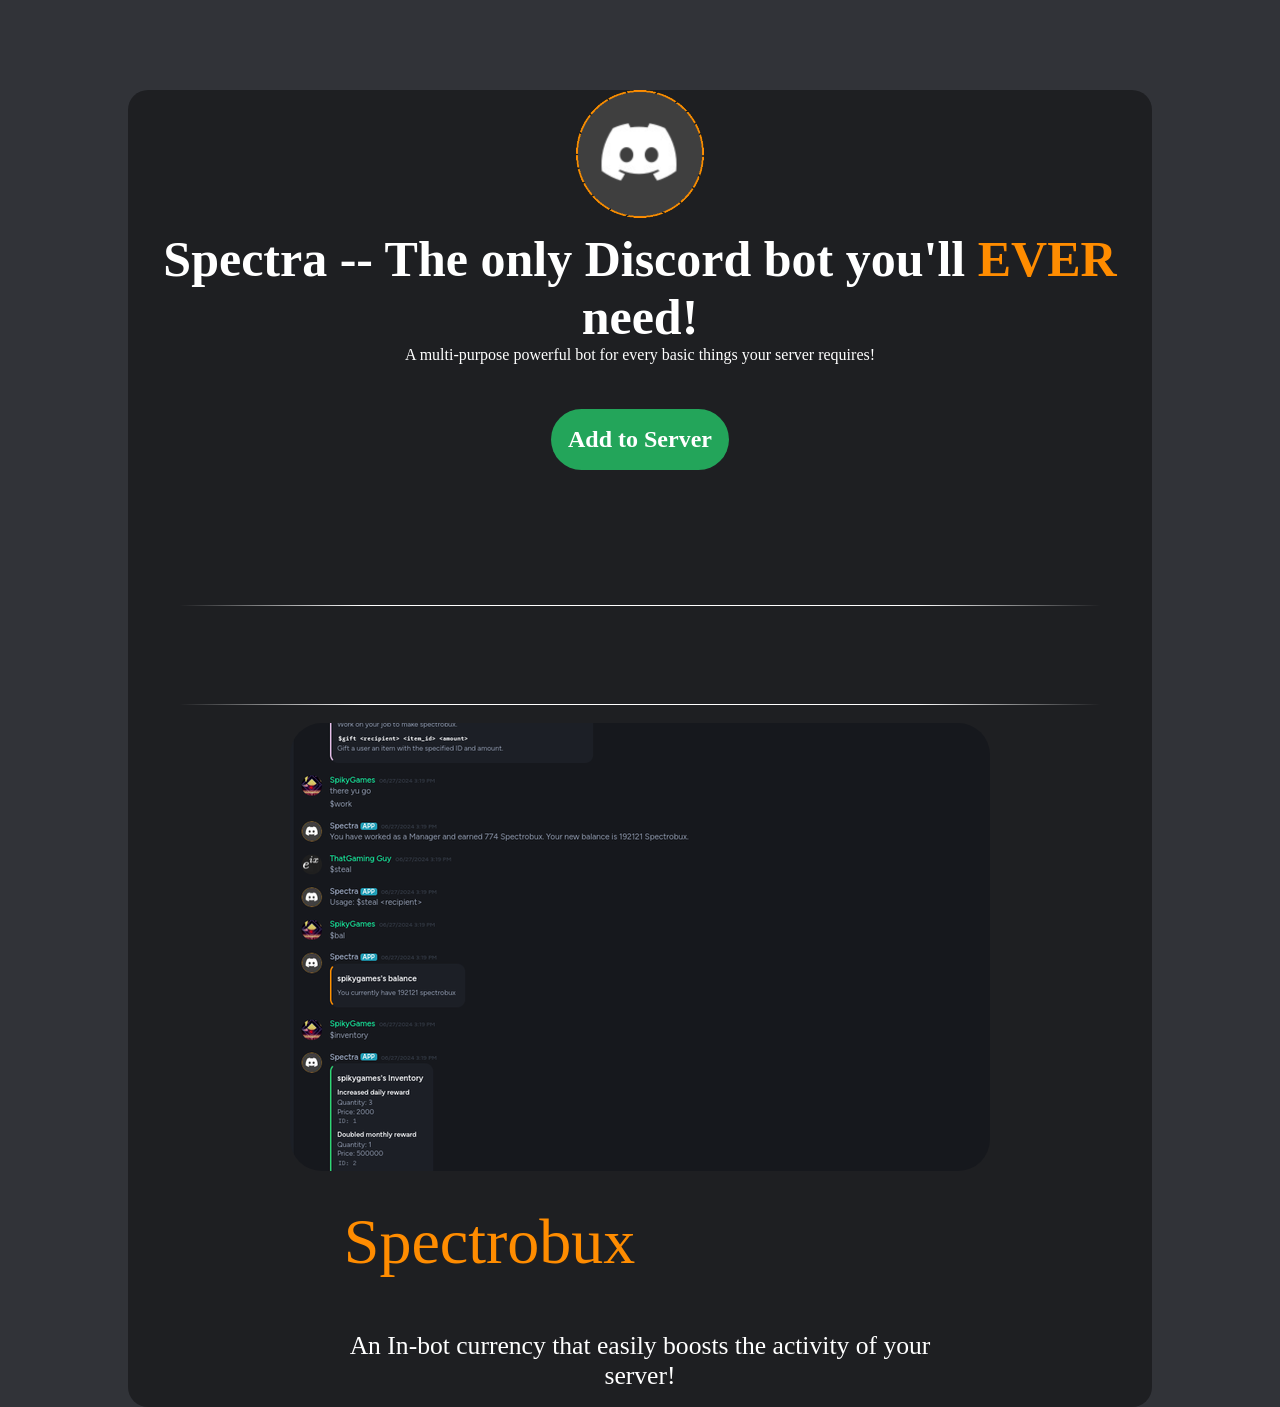
==== index.html @ 5fbef8c1 "Update index.html" ====
<!doctype html>
<html>
    <head>
        <meta name="description" content="Spectra -- The only Discord bot you'll ever need!" />
        <meta name="keywords" content="spectra, bot, discord" />
        <meta name="author" content="SpikyGames" />
        <meta name="viewport" content="width=device-width, initial-scale=1.0" />
        <meta name="viewport" content="width=device-width, initial-scale=1.0" />
        <link
            rel="icon"
            type="image/x-icon"
            href="favicon.png"
            height="256"
            width="256"
        />
        <link rel="stylesheet" href="style.css" />

        <title>Spectra -- The only Discord bot you'll ever need!</title>
    </head>
</html>

<body>
    <center>
        <h1 class="title">
            <img src="favicon.png" />
            <br />
            Spectra -- The only Discord bot you'll
            <span class="orangetext">EVER</span> need!
        </h1>
        A multi-purpose powerful bot for every basic things your server
        requires!
        <p>
            <a
                target="_blank"
                href="https://discord.com/oauth2/authorize?client_id=1088076666309447710&permissions=8&scope=applications.commands%20bot"
                ><button class="add">Add to Server</button></a
            >
        </p>
    </center>

    <div class="wrapper">
        <div class="item item1">Spectrobux</div>
        <div class="item item2">Server Moderation</div>
        <div class="item item3">Server Backup (soon)</div>
        <div class="item item4">Server templates/creator</div>
    </div>

    <div class="image-text-container">
        <img src="image1.png" class="hoverable" />
        <div class="text-wrapper">
            <span class="orangetext text-container">Spectrobux</span>
            <span class="textv2"
                >An In-bot currency that easily boosts the activity of your
                server!</span
            >
        </div>
    </div>
</body>
---- style.css ----
*,
*::before,
*::after {
    font-family: Montserrat;
    box-sizing: border-box;
}

html {
    color: white;
    background-color: #313338;
}

.title {
    font-size: 50px;
    margin-top: 10vh;
}

.orangetext {
    color: darkorange;
}

.add {
    font-size: 1.5rem;
    cursor: pointer;
    font-weight: 900;
    color: white;
    background-color: #23a55a;
    border-radius: 40px;
    border-color: transparent;
    margin-top: 5vh;
    padding: 15px;
    margin-bottom: 5vh;
}

.add:hover {
    background-color: #087636;
}

* {
    margin: auto;
}

.wrapper {
    border: 1px solid;
    padding-top: 25px;
    margin-top: 10vh;
    width: 90%;
    max-width: 1536px;
    margin-inline: auto;
    position: relative;
    height: 100px;
    overflow: hidden;
    mask-image: linear-gradient(
        to right,
        rgba(0, 0, 0, 0),
        rgba(0, 0, 0, 1) 20%,
        rgba(0, 0, 0, 1) 80%,
        rgba(0, 0, 0, 0)
    );
}

@keyframes scrollLeft {
    to {
        left: -400px;
    }
}

.item {
    font-size: 2rem;
    text-align: center;
    text-wrap: balance;
    width: 400px;
    height: 40px;
    background-color: black;
    border-radius: 20px;
    position: absolute;
    left: max(calc(200px * 8), 100%);
    animation-name: scrollLeft;
    animation-duration: 30s;
    animation-timing-function: linear;
    animation-iteration-count: infinite;
}

.item1 {
    animation-delay: calc(30s / 8 * (8 - 2) * -1);
}

.item2 {
    animation-delay: calc(30s / 8 * (8 - 4) * -1);
}

.item3 {
    animation-delay: calc(30s / 8 * (8 - 6) * -1);
}

.item4 {
    font-size: 2rem;
    animation-delay: calc(30s / 8 * (8 - 8) * -1);
}

body {
    background-color: #1e1f22;
    margin: 0 10vw 0 10vw;
    border-radius: 20px;
}

.image-text-container {
    display: grid;
    align-items: center;
    grid-template-columns: 0.5fr 1fr;
    column-gap: 5px;
}

.text-container {
    padding: 1rem;
    margin-left: 2.5vh;
}

.image-text-container > img {
    border-radius: 2.5vw;
    margin: 2vh 1rem;
    max-width: 70vw;
    float: left;
    display: inline;
}

.text-wrapper {
    display: flex;
    flex-direction: column;
}

.text-container {
    font-size: 5vw;
}

.textv2 {
    font-size: 1vw;
    position: relative;
    left: 0;
    margin-top: 20px; /* Adjust as needed */
}

.hoverable:hover {
    width: 40vw;
    box-shadow: 20px 20px 20px black 10px 10px 10px;
}

@media screen and (max-width: 1536px) {
    .hoverable:hover {
        width: 90vw;
        box-shadow: 20px 20px 20px black 10px 10px 10px;
    }
    .image-text-container {
        grid-template-columns: 1fr;
        justify-items: center;
        text-align: center;
    }

    .image-text-container > img {
        max-width: 80%;
        margin: 2vh auto;
        float: none;
        display: block;
    }

    .text-container,
    .textv2 {
        margin-left: 0;
        padding: 1rem 5%;
    }

    .textv2 {
        font-size: 2vw;
    }

    .text-wrapper {
        text-align: center;
    }
}
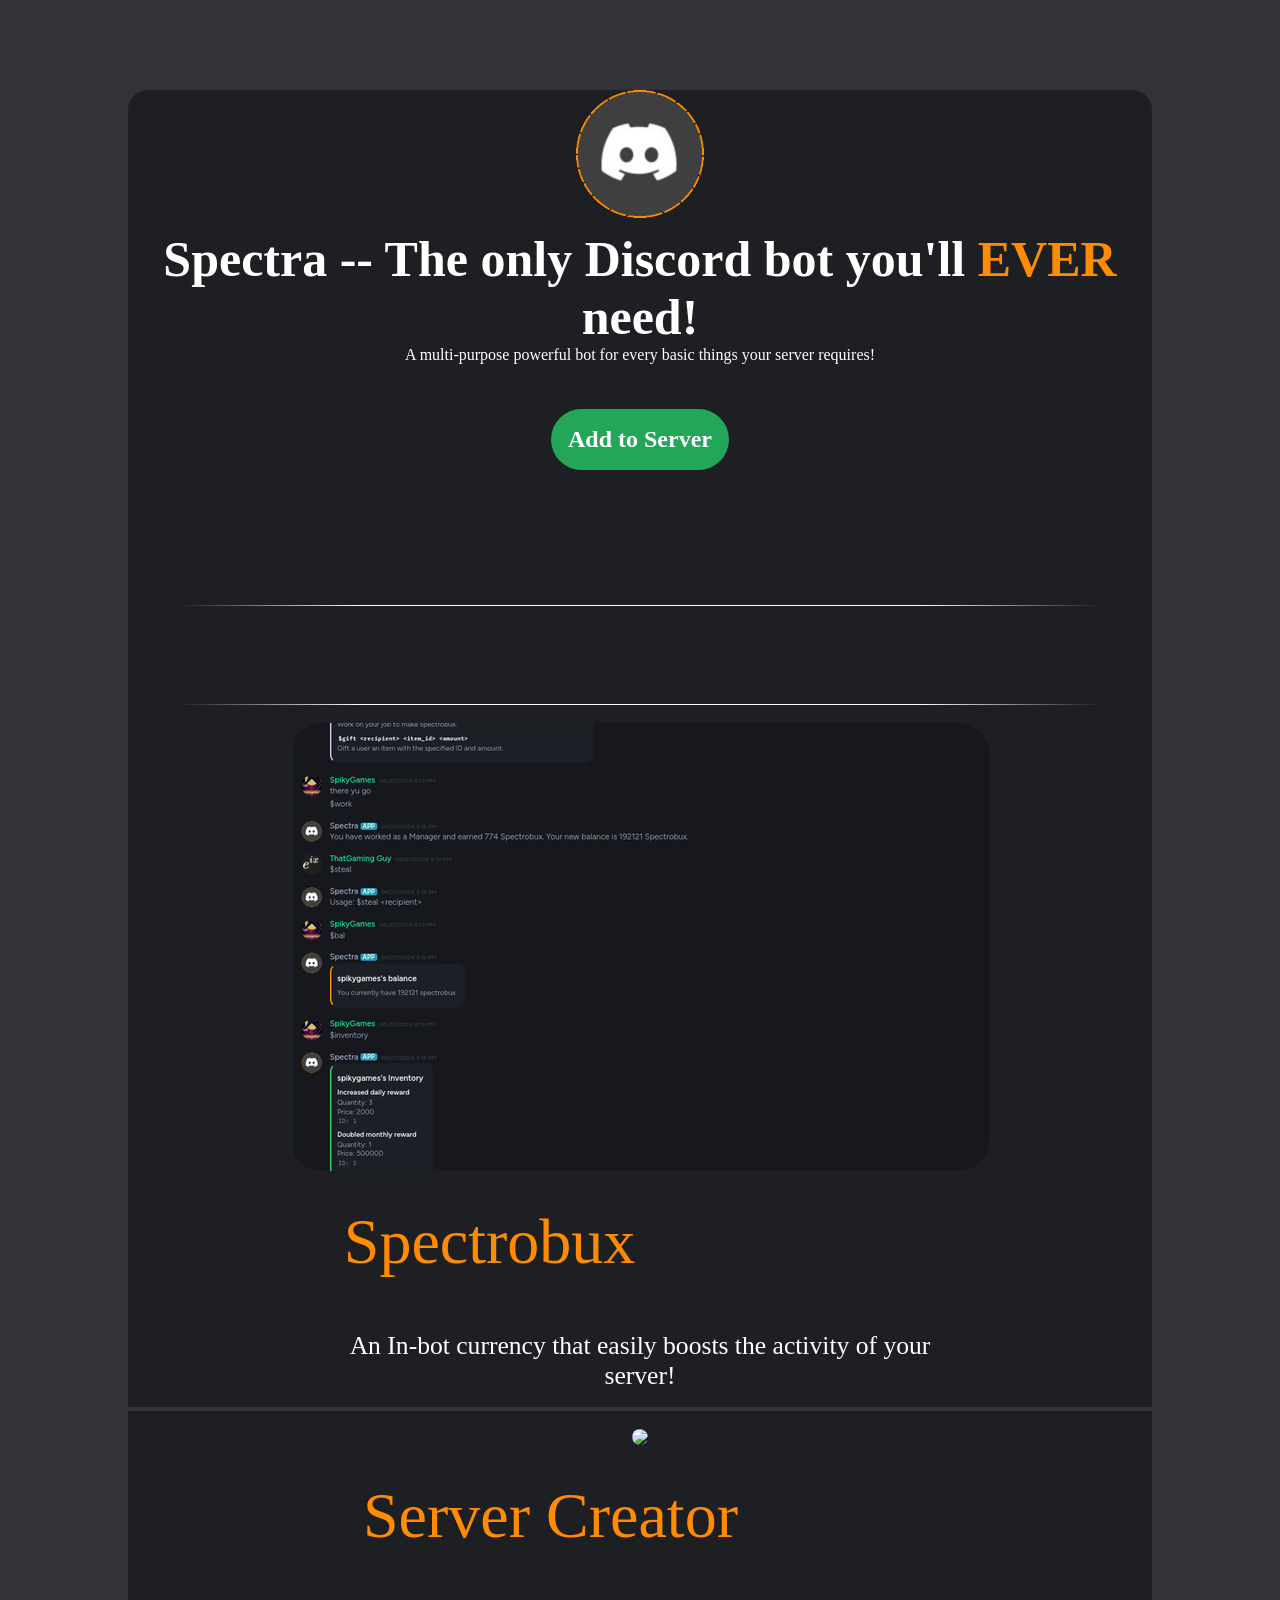
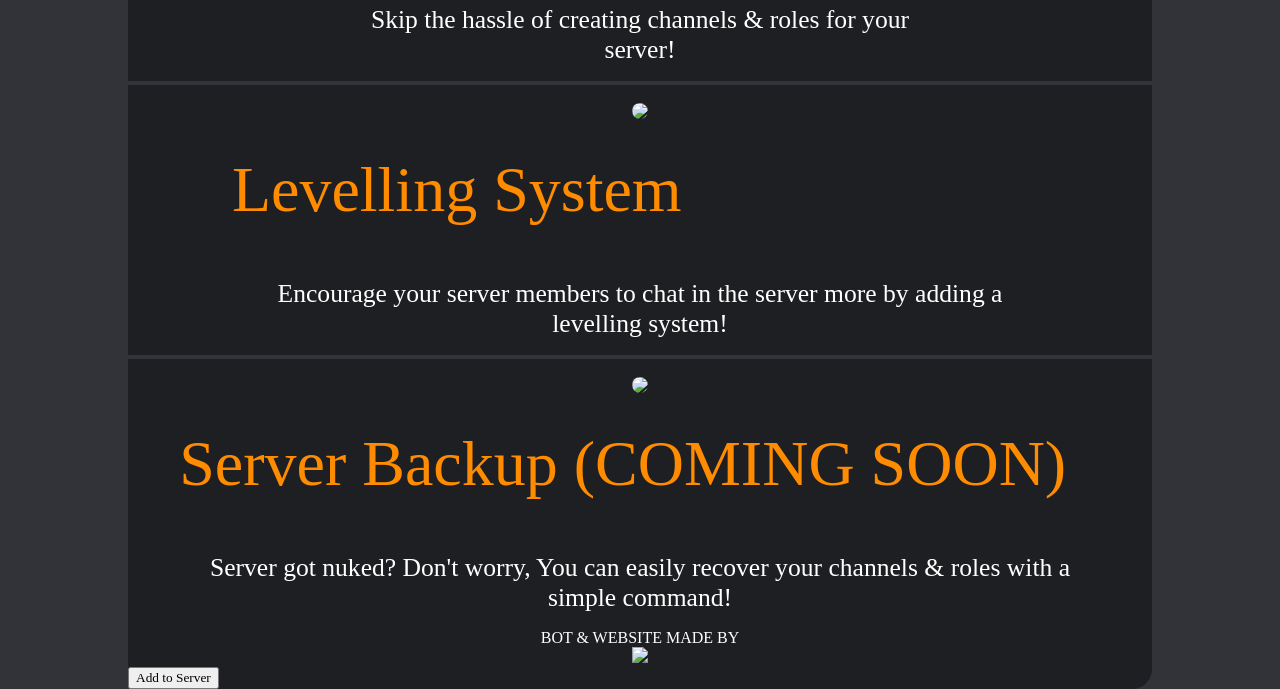
==== commit 363a6b99: "Update index.html" ====
--- a/index.html
+++ b/index.html
@@ -1,10 +1,12 @@
 <!doctype html>
 <html>
     <head>
-        <meta name="description" content="Spectra -- The only Discord bot you'll ever need!" />
+        <meta
+            name="description"
+            content="Spectra -- The only Discord bot you'll ever need!"
+        />
         <meta name="keywords" content="spectra, bot, discord" />
         <meta name="author" content="SpikyGames" />
-        <meta name="viewport" content="width=device-width, initial-scale=1.0" />
         <meta name="viewport" content="width=device-width, initial-scale=1.0" />
         <link
             rel="icon"
@@ -55,4 +57,55 @@
             >
         </div>
     </div>
+    <hr size="6" color="#313338" />
+    <div class="image-text-container">
+        <img src="image2.png" class="hoverable" />
+        <div class="text-wrapper">
+            <span class="orangetext text-container">Server Creator</span>
+            <span class="textv2"
+                >Skip the hassle of creating channels & roles for your
+                server!</span
+            >
+        </div>
+    </div>
+    <hr size="6" color="#313338" />
+    <div class="image-text-container">
+        <img src="image3.png" class="hoverable" />
+        <div class="text-wrapper">
+            <span class="orangetext text-container">Levelling System</span>
+            <span class="textv2"
+                >Encourage your server members to chat in the server more by
+                adding a levelling system!</span
+            >
+        </div>
+    </div>
+    <hr size="6" color="#313338" />
+    <div class="image-text-container">
+        <img src="image4.png" class="hoverable" />
+        <div class="text-wrapper">
+            <span class="orangetext text-container"
+                >Server Backup (COMING SOON)</span
+            >
+            <span class="textv2"
+                >Server got nuked? Don't worry, You can easily recover your
+                channels & roles with a simple command!</span
+            >
+        </div>
+    </div>
+
+    <div class="footer">
+        <center>
+            BOT & WEBSITE MADE BY <br />
+            <img class="footer-logo" src="logo.png" />
+        </center>
+    </div>
+                <a
+                target="_blank"
+                href="https://discord.com/oauth2/authorize?client_id=1088076666309447710&permissions=8&scope=applications.commands%20bot"
+                ><button class="add2">Add to Server</button></a
+            >
 </body>
+
+        </div>
+    </div>
+</body>
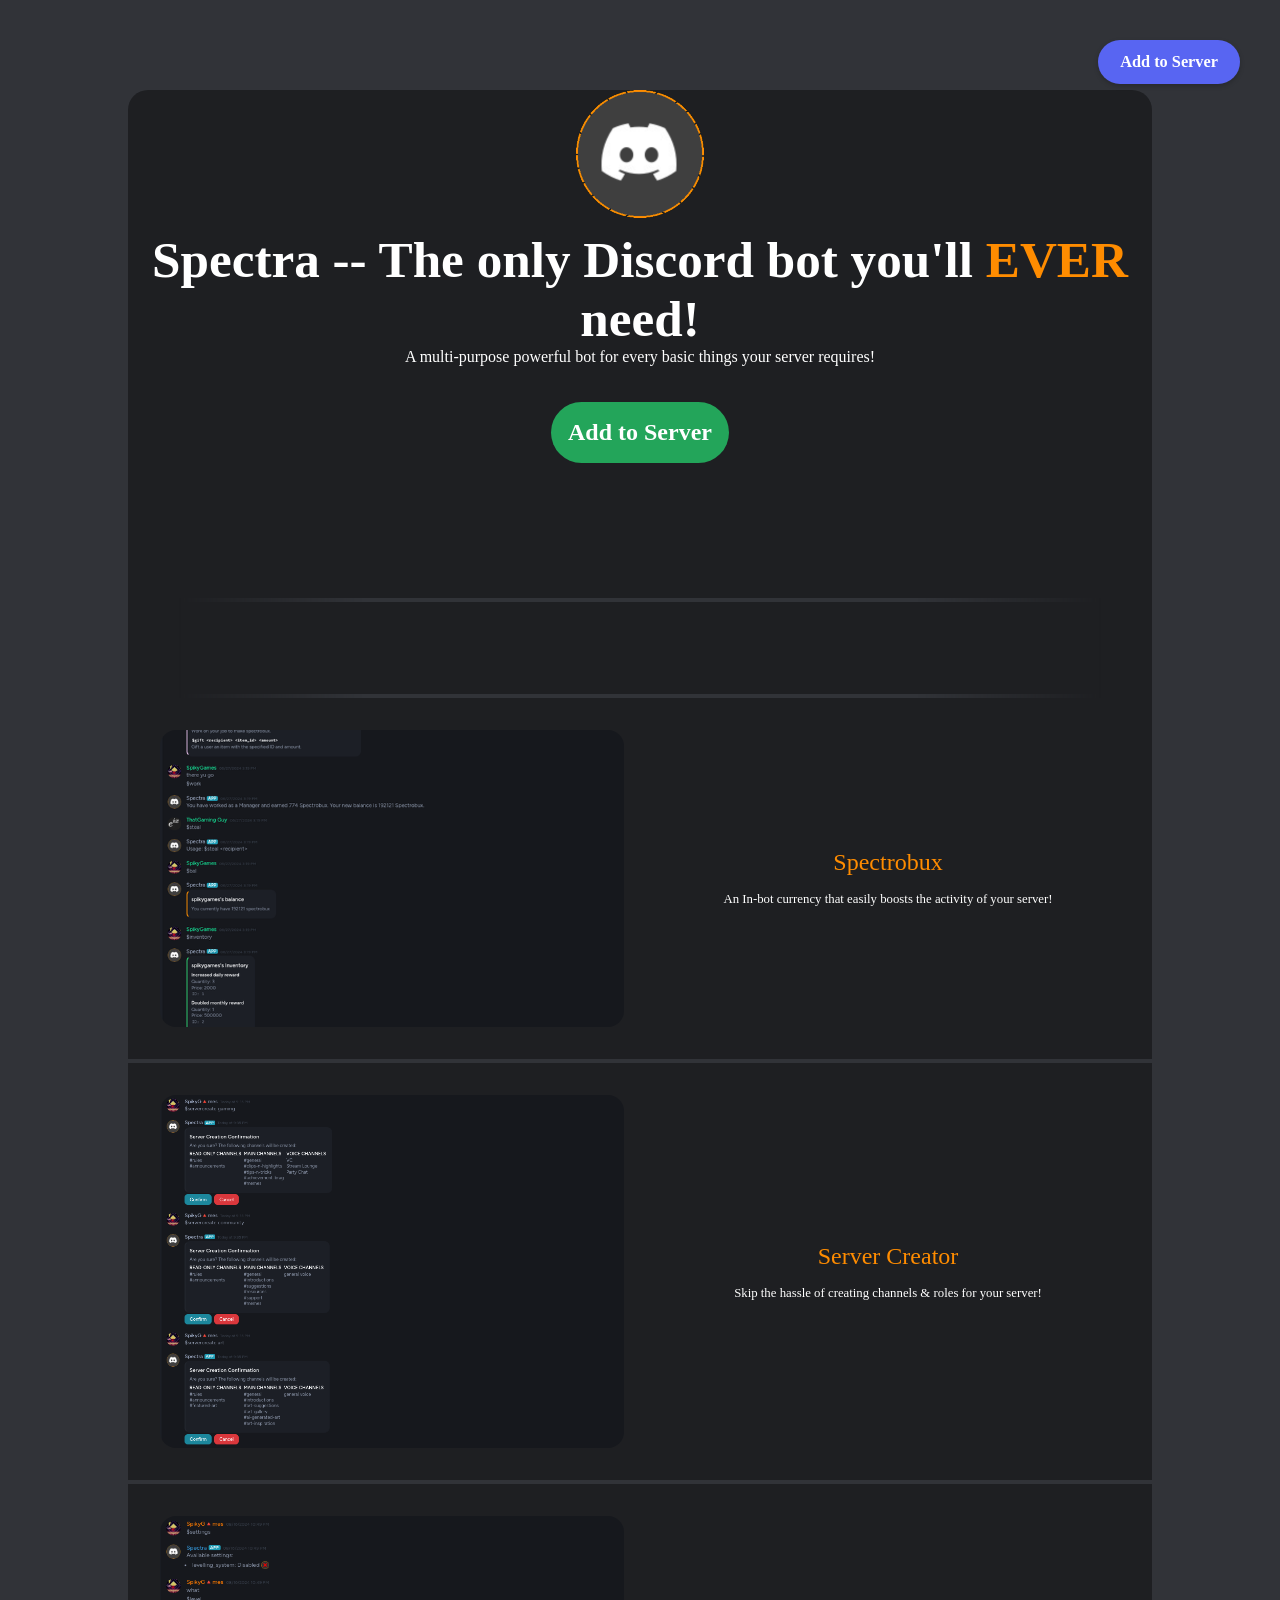
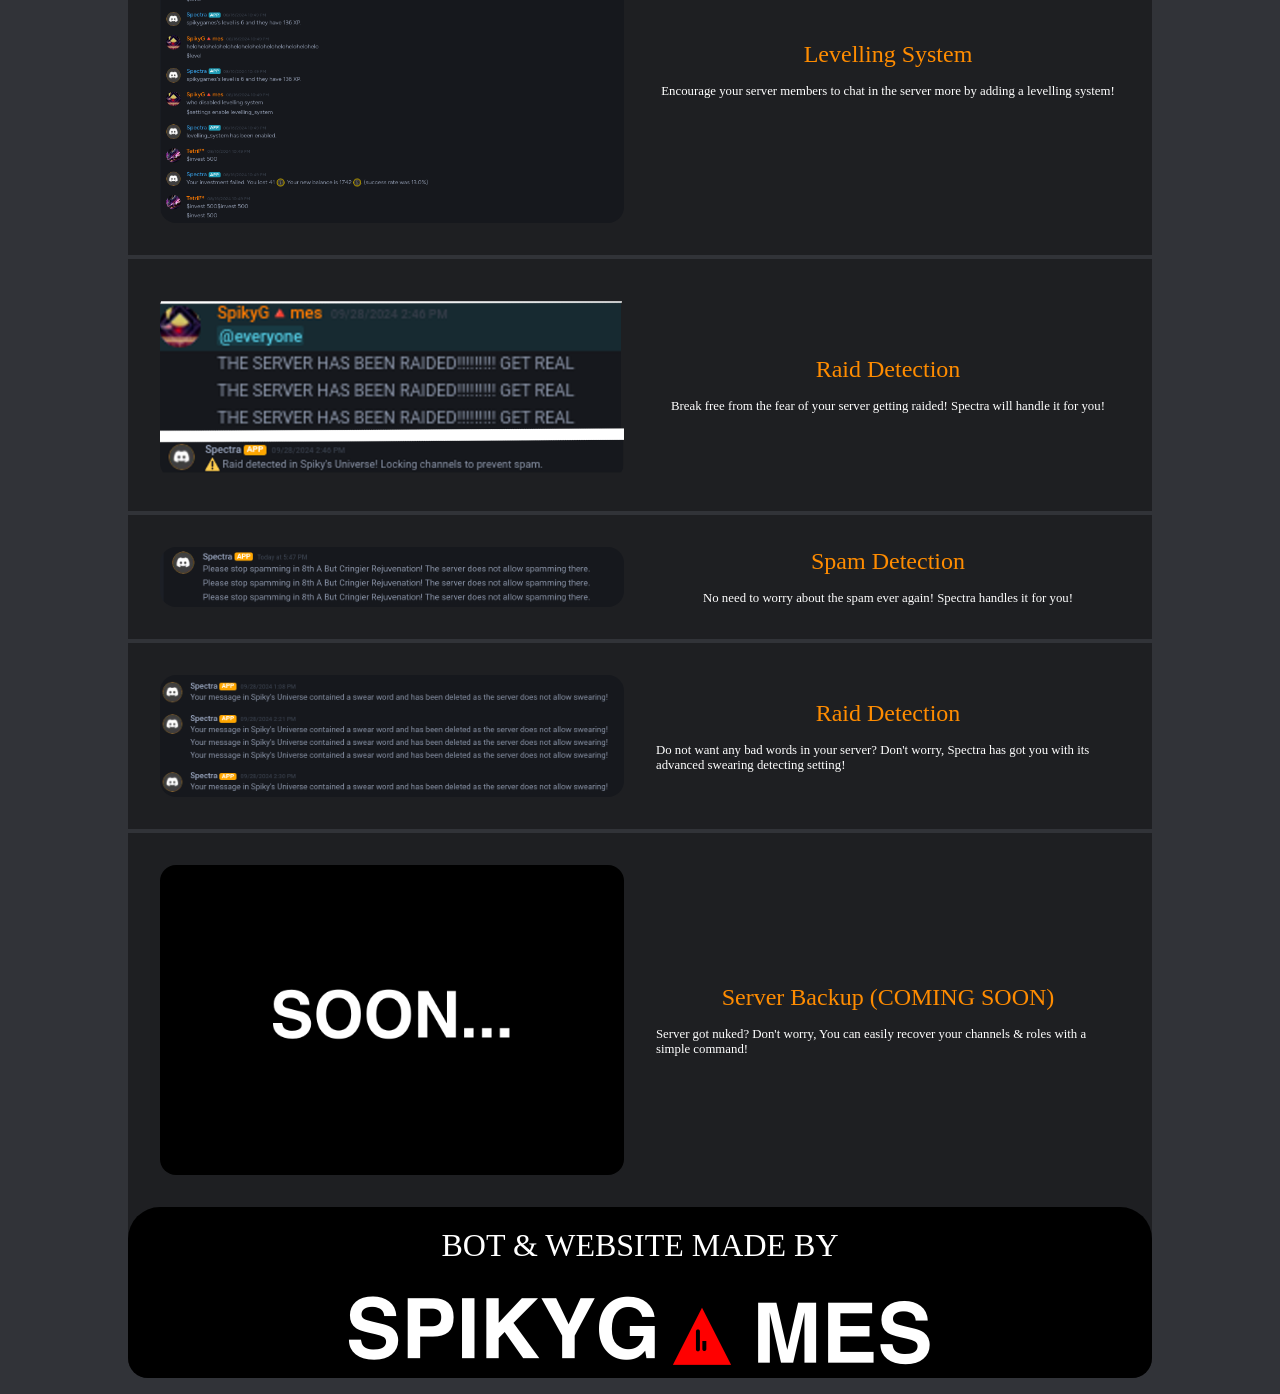
==== commit 46f878aa: "Update index.html" ====
--- a/index.html
+++ b/index.html
@@ -48,7 +48,7 @@
     </div>
 
     <div class="image-text-container">
-        <img src="image1.png" class="hoverable" />
+        <img src="image1.png" width="552" class="hoverable" />
         <div class="text-wrapper">
             <span class="orangetext text-container">Spectrobux</span>
             <span class="textv2"
@@ -70,7 +70,7 @@
     </div>
     <hr size="6" color="#313338" />
     <div class="image-text-container">
-        <img src="image3.png" class="hoverable" />
+        <img src="image3.png" width="552" class="hoverable" />
         <div class="text-wrapper">
             <span class="orangetext text-container">Levelling System</span>
             <span class="textv2"
@@ -79,9 +79,43 @@
             >
         </div>
     </div>
+
     <hr size="6" color="#313338" />
     <div class="image-text-container">
         <img src="image4.png" class="hoverable" />
+        <div class="text-wrapper">
+            <span class="orangetext text-container">Raid Detection</span>
+            <span class="textv2"
+                >Break free from the fear of your server getting raided! Spectra will handle it for you!</span
+            >
+        </div>
+    </div>
+
+    
+    <hr size="6" color="#313338" />
+    <div class="image-text-container">
+        <img src="image5.png" class="hoverable" />
+        <div class="text-wrapper">
+            <span class="orangetext text-container">Spam Detection</span>
+            <span class="textv2"
+                >No need to worry about the spam ever again! Spectra handles it for you!</span
+            >
+        </div>
+    </div>
+
+    <hr size="6" color="#313338" />
+    <div class="image-text-container">
+        <img src="image6.png" class="hoverable" />
+        <div class="text-wrapper">
+            <span class="orangetext text-container">Raid Detection</span>
+            <span class="textv2"
+                >Do not want any bad words in your server? Don't worry, Spectra has got you with its advanced swearing detecting setting!</span
+            >
+        </div>
+    </div>
+    <hr size="6" color="#313338" />
+    <div class="image-text-container">
+        <img src="image7.png" class="hoverable" />
         <div class="text-wrapper">
             <span class="orangetext text-container"
                 >Server Backup (COMING SOON)</span
@@ -105,7 +139,3 @@
                 ><button class="add2">Add to Server</button></a
             >
 </body>
-
-        </div>
-    </div>
-</body>
--- a/style.css
+++ b/style.css
@@ -11,12 +11,32 @@
 }
 
 .title {
-    font-size: 50px;
+    font-size: clamp(2rem, 4vw, 3.25rem);
     margin-top: 10vh;
 }
 
 .orangetext {
     color: darkorange;
+}
+
+.add2 {
+	font-size: 1.02rem;
+	border-color: transparent;
+	position: fixed;
+	top: 40px;
+	right: 40px;
+	padding: 10px 20px;
+	background-color: #5865F2;
+	color: white;
+	border-radius: 999px;
+	font-weight: bold;
+	box-shadow: 0 2px 5px rgba(0, 0, 0, 0.2);
+	transition: all 0.3s ease;
+}
+
+.add2:hover {
+	cursor: pointer;
+	background-color: #3e48b5;
 }
 
 .add {
@@ -27,9 +47,10 @@
     background-color: #23a55a;
     border-radius: 40px;
     border-color: transparent;
-    margin-top: 5vh;
+    margin-top: 4vh;
     padding: 15px;
     margin-bottom: 5vh;
+    transition: background-color 0.3s ease;
 }
 
 .add:hover {
@@ -41,9 +62,10 @@
 }
 
 .wrapper {
-    border: 1px solid;
+    border: 4px solid #313338;
     padding-top: 25px;
     margin-top: 10vh;
+
     width: 90%;
     max-width: 1536px;
     margin-inline: auto;
@@ -59,9 +81,9 @@
     );
 }
 
-@keyframes scrollLeft {
+@keyframes scrollright {
     to {
-        left: -400px;
+        right: -400px;
     }
 }
 
@@ -74,28 +96,27 @@
     background-color: black;
     border-radius: 20px;
     position: absolute;
-    left: max(calc(200px * 8), 100%);
-    animation-name: scrollLeft;
-    animation-duration: 30s;
+    right: max(calc(200px * 8), 100%);
+    animation-name: scrollright;
+    animation-duration: 25s;
     animation-timing-function: linear;
     animation-iteration-count: infinite;
 }
 
 .item1 {
-    animation-delay: calc(30s / 8 * (8 - 2) * -1);
+    animation-delay: calc(25s / 8 * (8 - 2) * -1);
 }
 
 .item2 {
-    animation-delay: calc(30s / 8 * (8 - 4) * -1);
+    animation-delay: calc(25s / 8 * (8 - 4) * -1);
 }
 
 .item3 {
-    animation-delay: calc(30s / 8 * (8 - 6) * -1);
+    animation-delay: calc(25s / 8 * (8 - 6) * -1);
 }
 
 .item4 {
-    font-size: 2rem;
-    animation-delay: calc(30s / 8 * (8 - 8) * -1);
+    animation-delay: calc(25s / 8 * (8 - 8) * -1);
 }
 
 body {
@@ -107,73 +128,114 @@
 .image-text-container {
     display: grid;
     align-items: center;
-    grid-template-columns: 0.5fr 1fr;
-    column-gap: 5px;
+    grid-template-columns: 1fr 1fr;
+    gap: 2rem;
+    max-width: 1200px;
+    margin: 0 auto;
+    padding: 2rem;
 }
 
 .text-container {
-    padding: 1rem;
-    margin-left: 2.5vh;
+    font-size: clamp(1rem, 2vw, 1.5rem);
 }
 
 .image-text-container > img {
-    border-radius: 2.5vw;
-    margin: 2vh 1rem;
-    max-width: 70vw;
-    float: left;
-    display: inline;
+    border-radius: 1rem;
+    max-width: 100%;
+    height: auto;
+    display: block;
 }
 
 .text-wrapper {
     display: flex;
     flex-direction: column;
-}
-
-.text-container {
-    font-size: 5vw;
+    gap: 1rem;
 }
 
 .textv2 {
-    font-size: 1vw;
-    position: relative;
-    left: 0;
-    margin-top: 20px; /* Adjust as needed */
+    font-size: clamp(0.8rem, 1vw, 1rem);
+}
+
+.hoverable {
+    transition: all 0.3s ease;
 }
 
 .hoverable:hover {
-    width: 40vw;
-    box-shadow: 20px 20px 20px black 10px 10px 10px;
-}
-
-@media screen and (max-width: 1536px) {
-    .hoverable:hover {
-        width: 90vw;
-        box-shadow: 20px 20px 20px black 10px 10px 10px;
-    }
+    transform: scale(1.05);
+    box-shadow: 0 10px 20px rgba(0, 0, 0, 0.2);
+}
+
+.footer {
+    padding-top: 20px;
+    font-size: clamp(1.5rem, 4vw, 2rem);
+    background-color: black;
+    border-radius: 2rem 2rem 20px 20px;
+    margin-bottom: 1rem;
+    transition: all 0.3s ease-out;
+}
+
+.footer:hover {
+    box-shadow:
+        0 4px 8px 0 rgba(0, 0, 0, 0.8),
+        0 6px 20px 0 rgba(0, 0, 0, 0.21);
+    transform: scale(1.005);
+}
+
+.footer-logo {
+	padding: 30px 5px 0 5px;
+}
+
+@media screen and (max-width: 1024px) {
     .image-text-container {
         grid-template-columns: 1fr;
-        justify-items: center;
+        grid-template-areas: "image" "text";
         text-align: center;
     }
 
     .image-text-container > img {
         max-width: 80%;
-        margin: 2vh auto;
-        float: none;
-        display: block;
+        margin: 0 auto;
+        grid-area: image;
+    }
+
+    .text-wrapper {
+        grid-area: text;
     }
 
     .text-container,
     .textv2 {
-        margin-left: 0;
-        padding: 1rem 5%;
+        padding: 1rem 0;
+    }
+
+    .hoverable:hover {
+        transform: scale(1.02);
+    }
+}
+
+@media screen and (max-width: 640px) {
+    .image-text-container {
+        padding: 1rem;
+    }
+
+    .image-text-container > img {
+        max-width: 100%;
+    }
+
+    .text-container {
+        font-size: clamp(1rem, 4vw, 1.25rem);
     }
 
     .textv2 {
-        font-size: 2vw;
-    }
-
-    .text-wrapper {
-        text-align: center;
-    }
-}
+        font-size: clamp(0.8rem, 2vw, 1rem);
+    }
+}
+
+@media screen and (max-width: 850px) {
+	.footer-logo {
+		max-width: 100%;
+	}
+
+	.add2 {
+		display: none;
+	}
+}
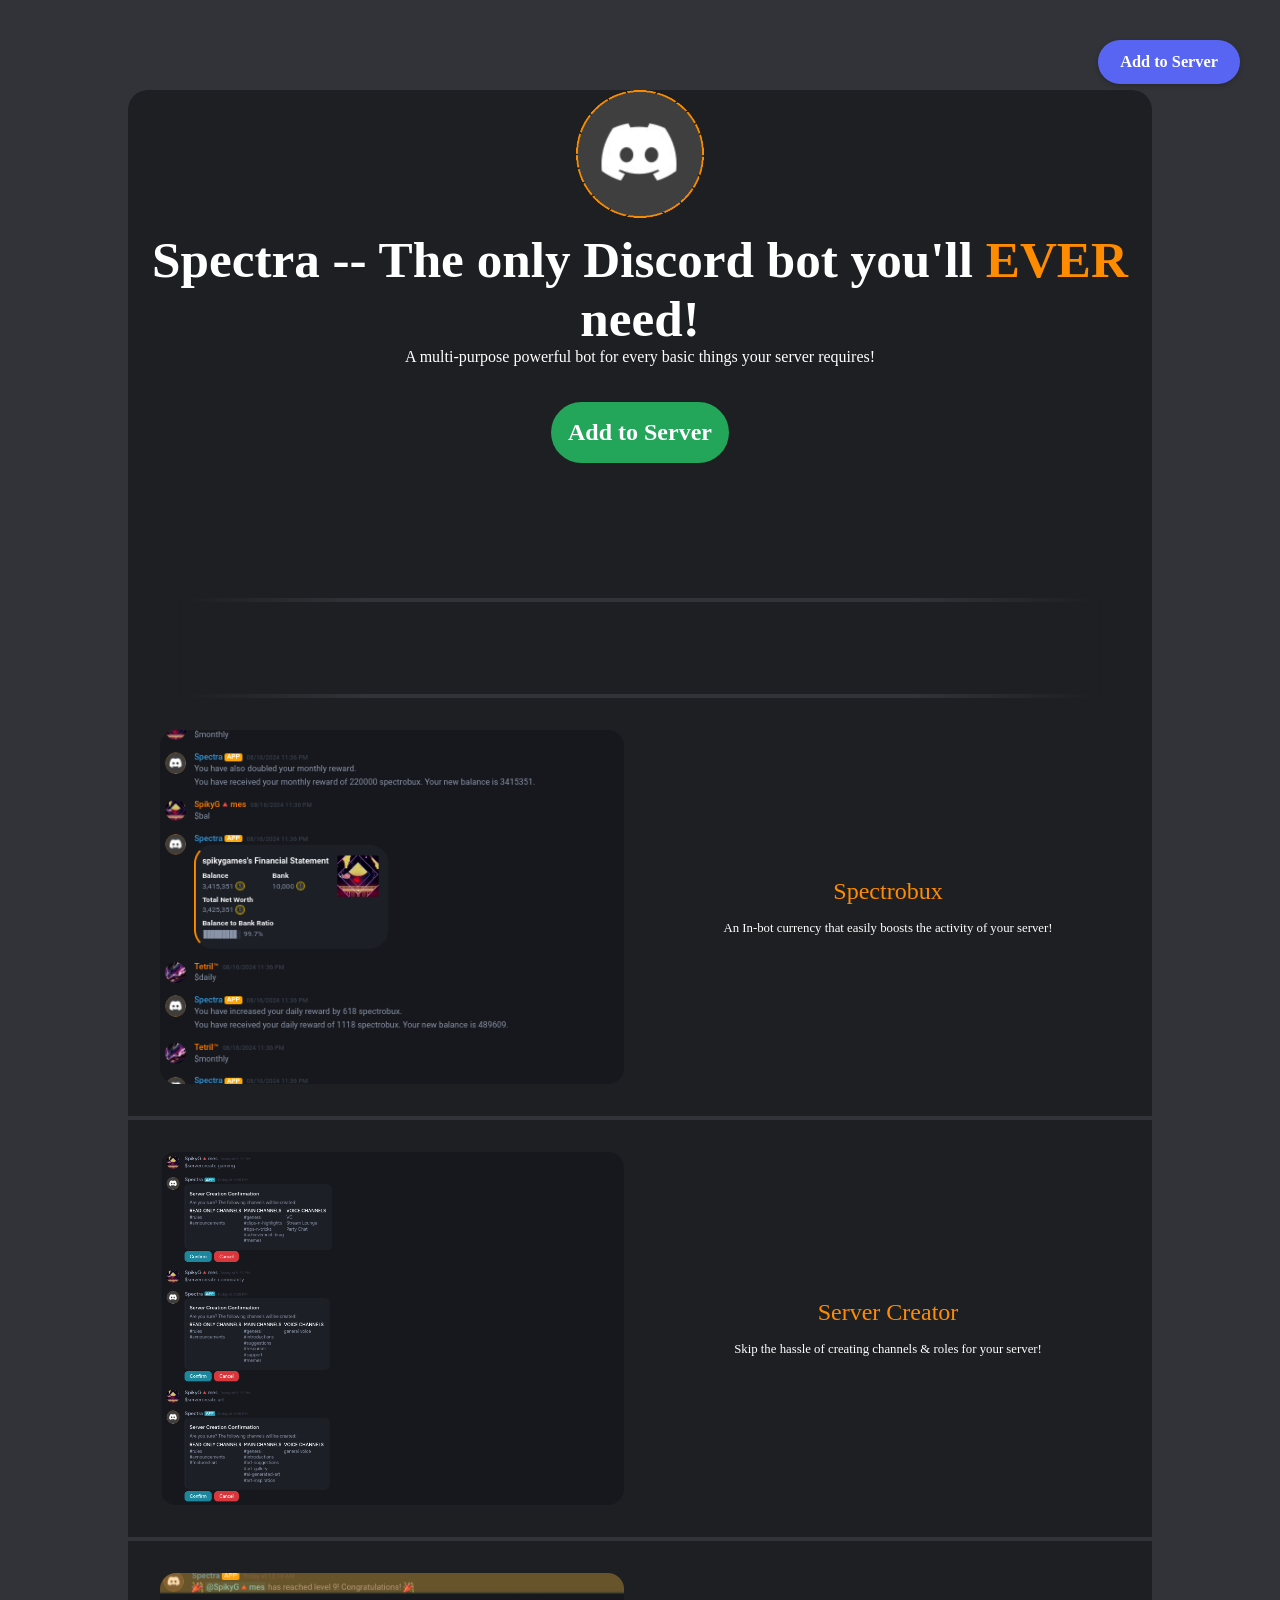
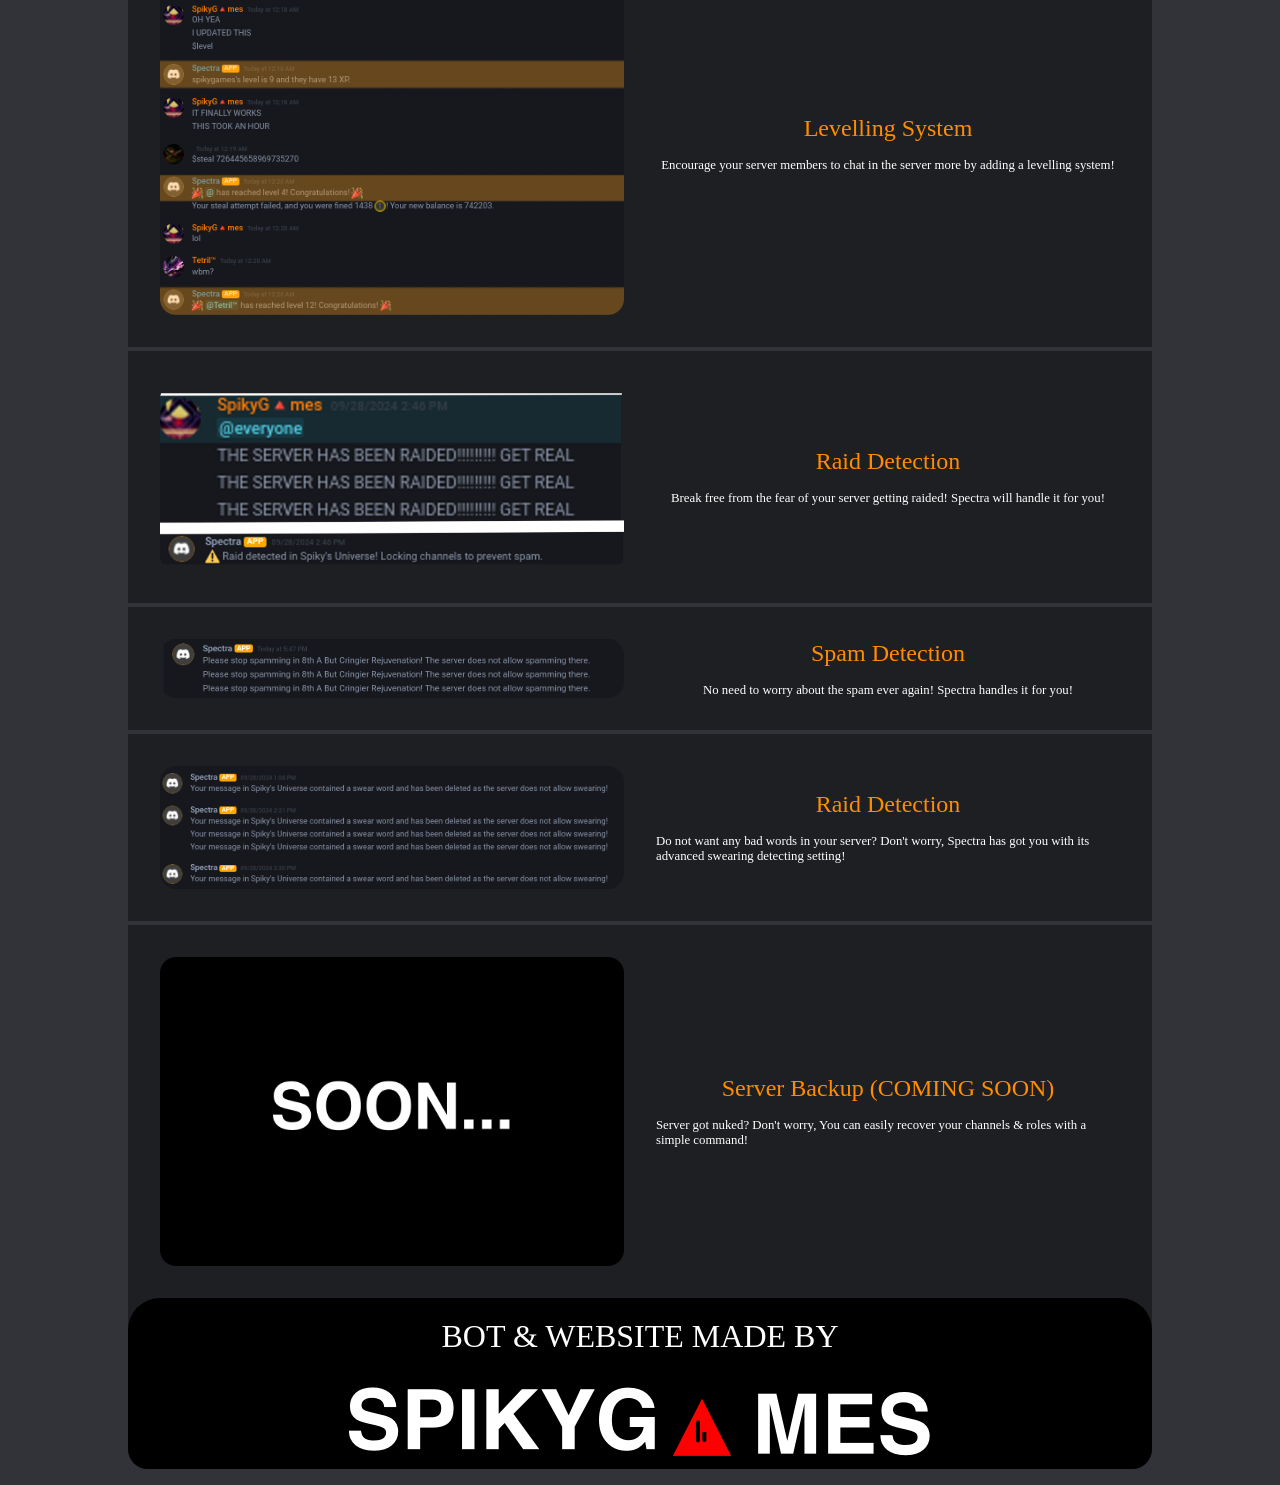
==== commit e613b27f: "Update index.html" ====
--- a/index.html
+++ b/index.html
@@ -48,7 +48,7 @@
     </div>
 
     <div class="image-text-container">
-        <img src="image1.png" width="552" class="hoverable" />
+        <img src="image1delete.png" width="552" class="hoverable" />
         <div class="text-wrapper">
             <span class="orangetext text-container">Spectrobux</span>
             <span class="textv2"
@@ -70,7 +70,7 @@
     </div>
     <hr size="6" color="#313338" />
     <div class="image-text-container">
-        <img src="image3.png" width="552" class="hoverable" />
+        <img src="image3delete.png" width="552" class="hoverable" />
         <div class="text-wrapper">
             <span class="orangetext text-container">Levelling System</span>
             <span class="textv2"
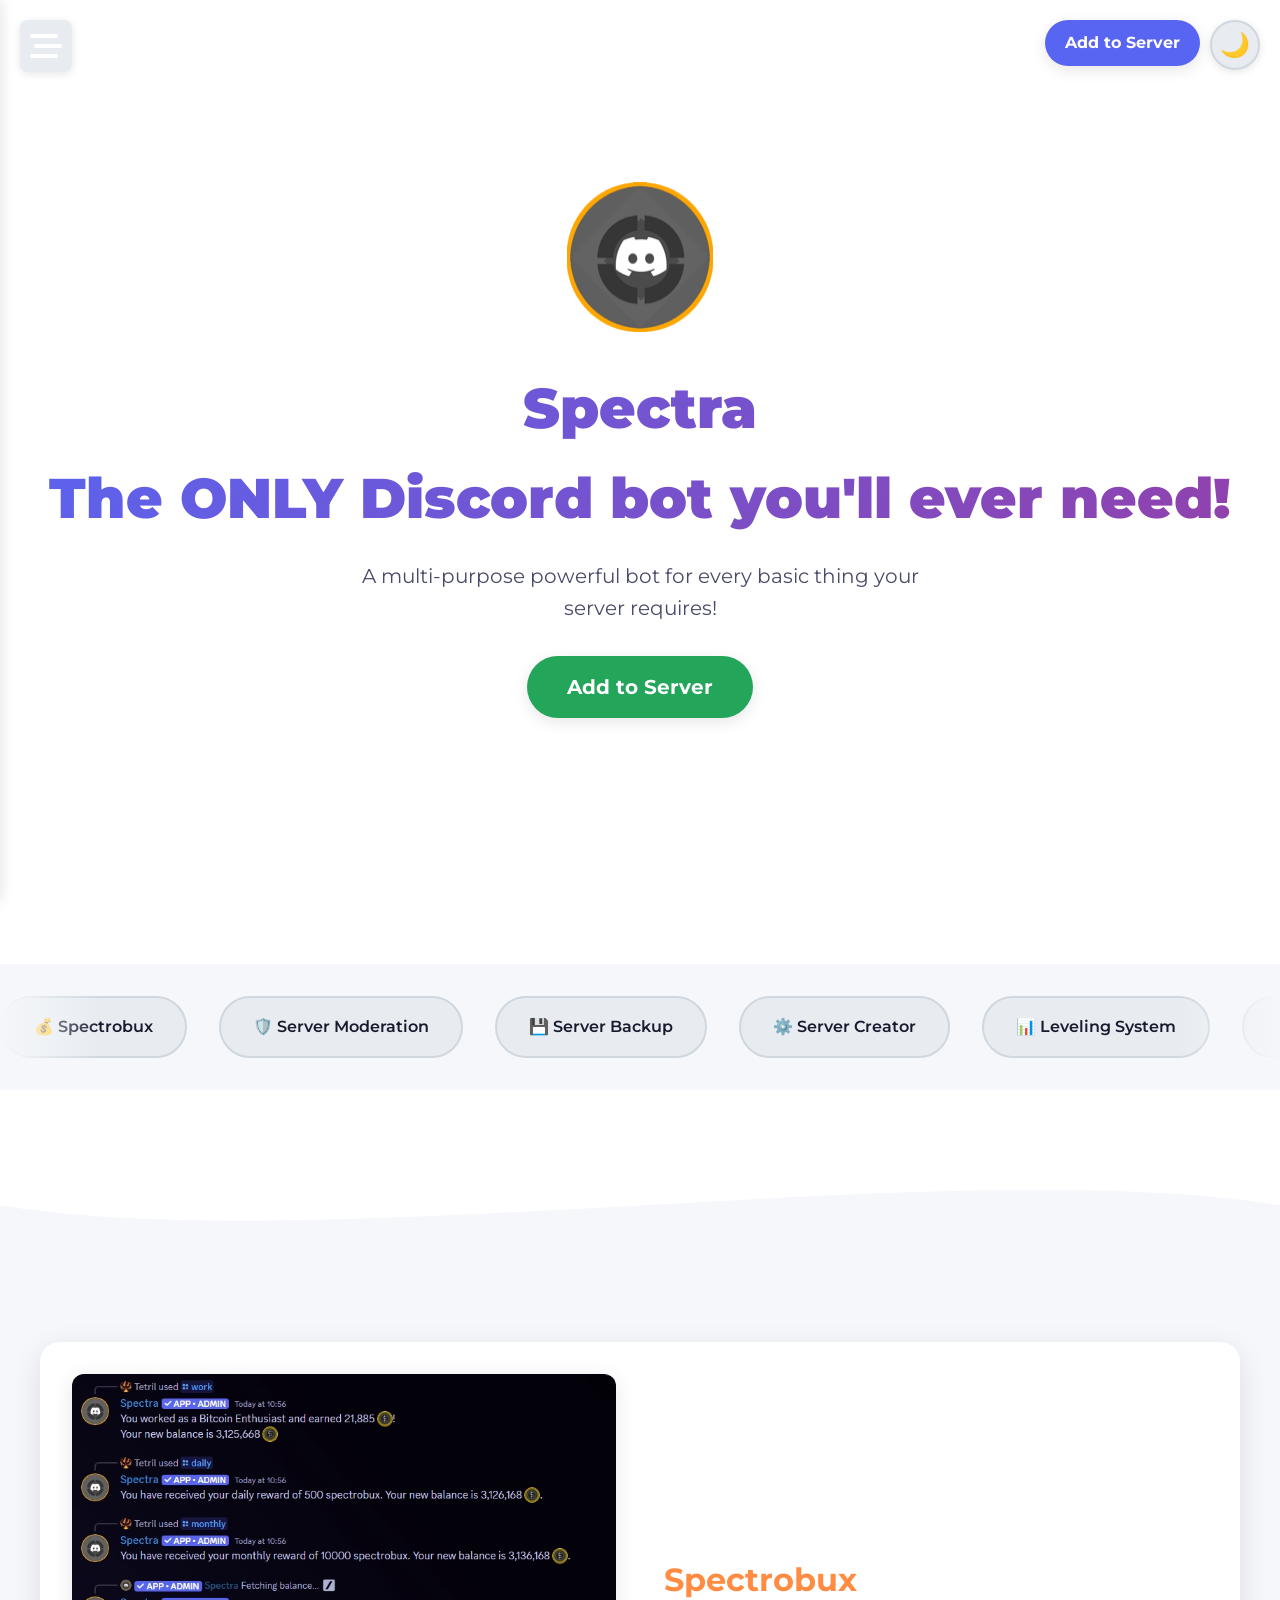
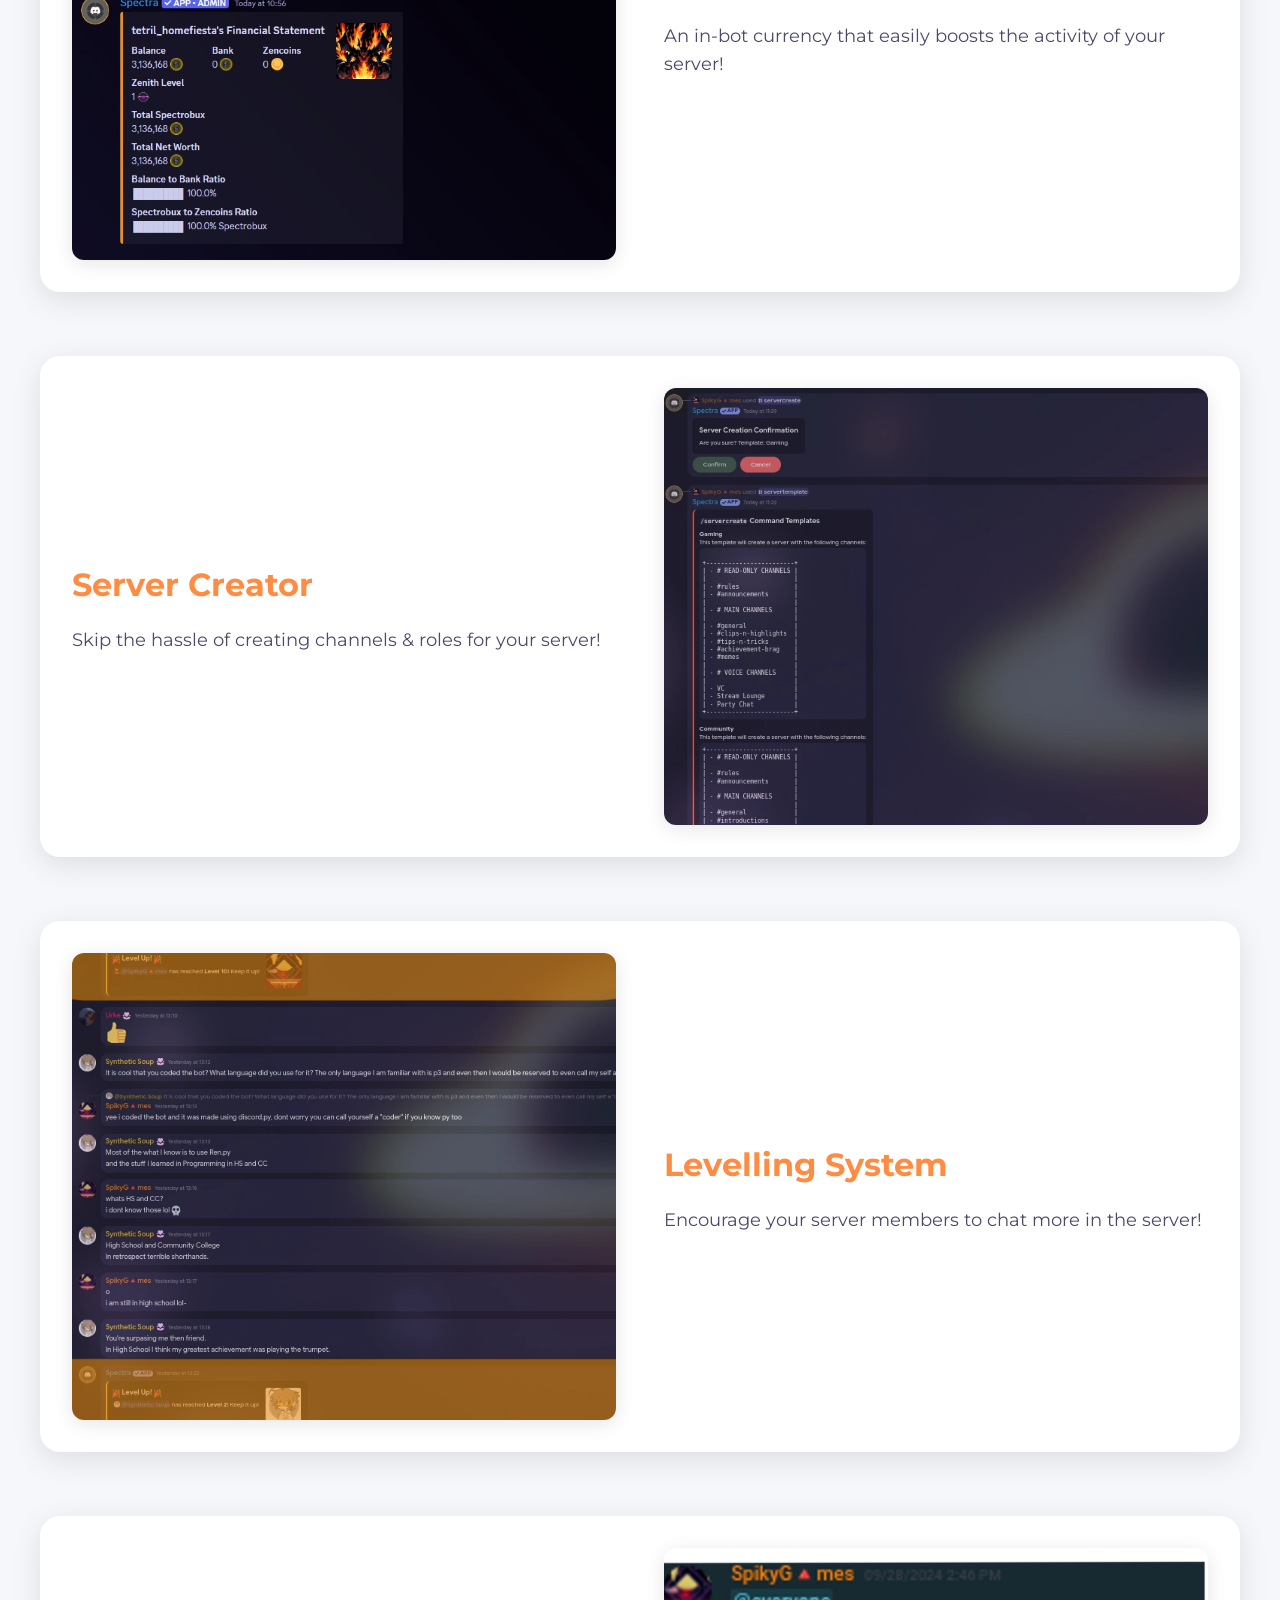
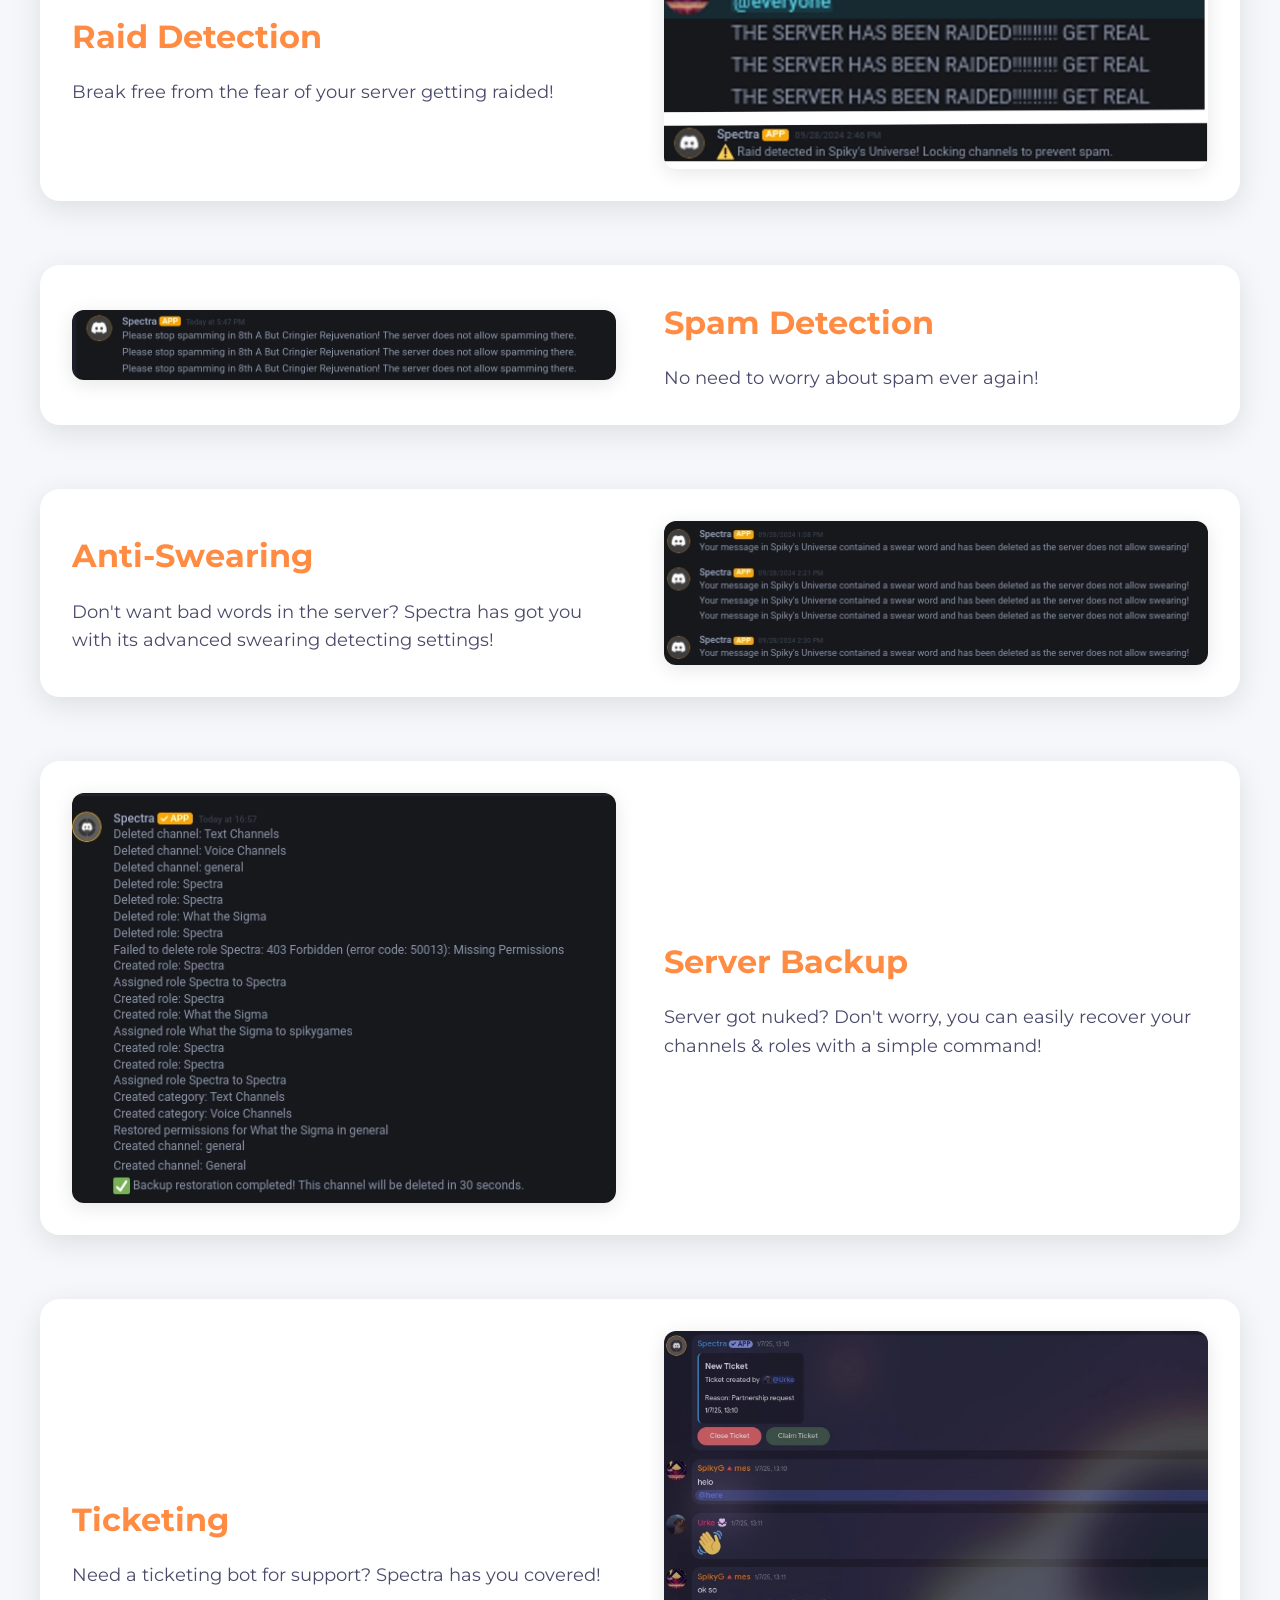
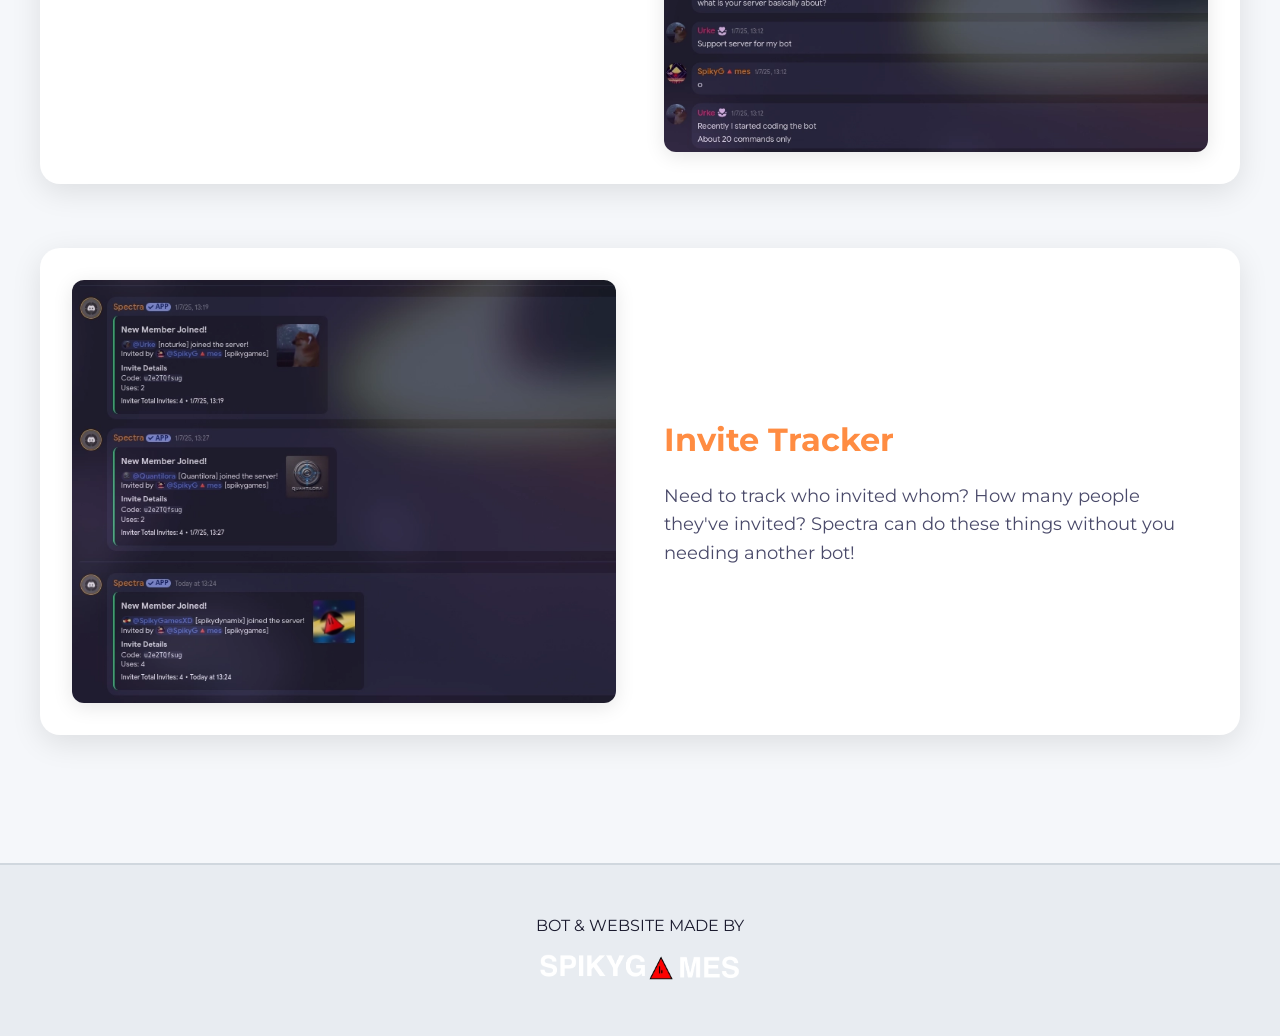
==== commit f6c51ac7: "Website completely redesigned" ====
--- a/index.html
+++ b/index.html
@@ -1,141 +1,155 @@
 <!doctype html>
-<html>
-    <head>
-        <meta
-            name="description"
-            content="Spectra -- The only Discord bot you'll ever need!"
-        />
-        <meta name="keywords" content="spectra, bot, discord" />
-        <meta name="author" content="SpikyGames" />
-        <meta name="viewport" content="width=device-width, initial-scale=1.0" />
-        <link
-            rel="icon"
-            type="image/x-icon"
-            href="favicon.png"
-            height="256"
-            width="256"
-        />
-        <link rel="stylesheet" href="style.css" />
-
-        <title>Spectra -- The only Discord bot you'll ever need!</title>
-    </head>
-</html>
-
+<html lang="en">
+<head>
+    <meta charset="UTF-8">
+    <meta name="description" content="Spectra -- The only Discord bot you'll ever need!">
+    <meta name="keywords" content="spectra, bot, discord">
+    <meta name="author" content="SpikyGames">
+    <meta name="viewport" content="width=device-width, initial-scale=1.0">
+    <meta name="color-scheme" content="light dark">
+    <link rel="icon" type="image/x-icon" href="favicon.webp">
+    <title>Spectra -- The only Discord bot you'll ever need!</title>
+    <link rel="stylesheet", href="style.css">
+</head>
 <body>
-    <center>
-        <h1 class="title">
-            <img src="favicon.png" />
-            <br />
-            Spectra -- The only Discord bot you'll
-            <span class="orangetext">EVER</span> need!
-        </h1>
-        A multi-purpose powerful bot for every basic things your server
-        requires!
-        <p>
-            <a
-                target="_blank"
-                href="https://discord.com/oauth2/authorize?client_id=1088076666309447710&permissions=8&scope=applications.commands%20bot"
-                ><button class="add">Add to Server</button></a
-            >
-        </p>
-    </center>
-
-    <div class="wrapper">
-        <div class="item item1">Spectrobux</div>
-        <div class="item item2">Server Moderation</div>
-        <div class="item item3">Server Backup (soon)</div>
-        <div class="item item4">Server templates/creator</div>
+    <input type="checkbox" id="sidebar-toggle">
+    
+    <button class="theme-toggle" onclick="toggleTheme()" aria-label="Toggle theme">
+        <span id="theme-icon">🌙</span>
+    </button>
+    
+    <label for="sidebar-toggle" class="toggle-label">
+        <img src="thing.webp" alt="Menu icon">
+    </label>
+    
+    <div class="sidebar">
+        <nav>
+            <ul>
+                <li><a href="index.html">Home</a></li>
+                <li><a href="TOS/index.html">Terms of Service</a></li>
+                <li><a href="privacy-policy/privacy-policy.html">Privacy Policy</a></li>
+                <li><a href="https://spikygames1.github.io/spectra-wiki/">Spectra Wiki</a></li>
+            </ul>
+        </nav>
     </div>
-
-    <div class="image-text-container">
-        <img src="image1delete.png" width="552" class="hoverable" />
-        <div class="text-wrapper">
-            <span class="orangetext text-container">Spectrobux</span>
-            <span class="textv2"
-                >An In-bot currency that easily boosts the activity of your
-                server!</span
-            >
+    
+    <a href="https://discord.com/oauth2/authorize?client_id=1088076666309447710&permissions=28031037471991&integration_type=0&scope=applications.commands+bot" 
+       target="_blank" class="btn btn-secondary">Add to Server</a>
+    
+    <section class="hero">
+        <img src="favicon.webp" alt="Spectra logo">
+        <h1>Spectra<br>The <span class="orangetext">ONLY</span> Discord bot you'll ever need!</h1>
+        <p class="subtitle">A multi-purpose powerful bot for every basic thing your server requires!</p>
+        <a href="https://discord.com/oauth2/authorize?client_id=1088076666309447710&permissions=28031037471991&integration_type=0&scope=applications.commands+bot" 
+           target="_blank" class="btn btn-primary">Add to Server</a>
+    </section>
+    
+    <div class="features-wrapper">
+        <div class="features-track">
+            <span class="feature-tag">💰 Spectrobux</span>
+            <span class="feature-tag">🛡️ Server Moderation</span>
+            <span class="feature-tag">💾 Server Backup</span>
+            <span class="feature-tag">⚙️ Server Creator</span>
+            <span class="feature-tag">📊 Leveling System</span>
+            <span class="feature-tag">🎫 Ticketing</span>
+            <span class="feature-tag">📧 Invite Tracker</span>
+            <span class="feature-tag">🚫 Raid Detection</span>
+            <!-- Duplicate for seamless loop -->
+            <span class="feature-tag">💰 Spectrobux</span>
+            <span class="feature-tag">🛡️ Server Moderation</span>
+            <span class="feature-tag">💾 Server Backup</span>
+            <span class="feature-tag">⚙️ Server Creator</span>
+            <span class="feature-tag">📊 Leveling System</span>
+            <span class="feature-tag">🎫 Ticketing</span>
+            <span class="feature-tag">📧 Invite Tracker</span>
+            <span class="feature-tag">🚫 Raid Detection</span>
         </div>
     </div>
-    <hr size="6" color="#313338" />
-    <div class="image-text-container">
-        <img src="image2.png" class="hoverable" />
-        <div class="text-wrapper">
-            <span class="orangetext text-container">Server Creator</span>
-            <span class="textv2"
-                >Skip the hassle of creating channels & roles for your
-                server!</span
-            >
+    
+    <svg class="wave-divider" viewBox="0 0 1200 120" preserveAspectRatio="none">
+        <path d="M0,50 C300,100 900,0 1200,50 L1200,120 L0,120 Z"></path>
+    </svg>
+    
+    <section class="features-section">
+        <div class="feature-card">
+            <img src="image-1.webp" alt="Spectrobux showcase">
+            <div class="feature-content">
+                <h2>Spectrobux</h2>
+                <p>An in-bot currency that easily boosts the activity of your server!</p>
+            </div>
         </div>
+        
+        <div class="feature-card reverse">
+            <div class="feature-content">
+                <h2>Server Creator</h2>
+                <p>Skip the hassle of creating channels & roles for your server!</p>
+            </div>
+            <img src="image-2.webp" alt="Server creator showcase">
+        </div>
+        
+        <div class="feature-card">
+            <img src="image-3.webp" alt="Levelling system showcase">
+            <div class="feature-content">
+                <h2>Levelling System</h2>
+                <p>Encourage your server members to chat more in the server!</p>
+            </div>
+        </div>
+        
+        <div class="feature-card reverse">
+            <div class="feature-content">
+                <h2>Raid Detection</h2>
+                <p>Break free from the fear of your server getting raided!</p>
+            </div>
+            <img src="image4.webp" alt="Raid detection showcase">
+        </div>
+        
+        <div class="feature-card">
+            <img src="image5.webp" alt="Spam detection showcase">
+            <div class="feature-content">
+                <h2>Spam Detection</h2>
+                <p>No need to worry about spam ever again!</p>
+            </div>
+        </div>
+        
+        <div class="feature-card reverse">
+            <div class="feature-content">
+                <h2>Anti-Swearing</h2>
+                <p>Don't want bad words in the server? Spectra has got you with its advanced swearing detecting settings!</p>
+            </div>
+            <img src="image6.webp" alt="Anti-Swearing showcase">
+        </div>
+        
+        <div class="feature-card">
+            <img src="image7.webp" alt="Server backup showcase">
+            <div class="feature-content">
+                <h2>Server Backup</h2>
+                <p>Server got nuked? Don't worry, you can easily recover your channels & roles with a simple command!</p>
+            </div>
+        </div>
+        
+        <div class="feature-card reverse">
+            <div class="feature-content">
+                <h2>Ticketing</h2>
+                <p>Need a ticketing bot for support? Spectra has you covered!</p>
+            </div>
+            <img src="image8.webp" alt="Ticketing showcase">
+        </div>
+        
+        <div class="feature-card">
+            <img src="image9.webp" alt="Invite tracker showcase">
+            <div class="feature-content">
+                <h2>Invite Tracker</h2>
+                <p>Need to track who invited whom? How many people they've invited? Spectra can do these things without you needing another bot!</p>
+            </div>
+        </div>
+    </section>
+    
+    <div class="footer">
+        <p>BOT & WEBSITE MADE BY</p>
+        <img class="footer-logo" src="logo.webp" alt="SpikyGames">
     </div>
-    <hr size="6" color="#313338" />
-    <div class="image-text-container">
-        <img src="image3delete.png" width="552" class="hoverable" />
-        <div class="text-wrapper">
-            <span class="orangetext text-container">Levelling System</span>
-            <span class="textv2"
-                >Encourage your server members to chat in the server more by
-                adding a levelling system!</span
-            >
-        </div>
-    </div>
-
-    <hr size="6" color="#313338" />
-    <div class="image-text-container">
-        <img src="image4.png" class="hoverable" />
-        <div class="text-wrapper">
-            <span class="orangetext text-container">Raid Detection</span>
-            <span class="textv2"
-                >Break free from the fear of your server getting raided! Spectra will handle it for you!</span
-            >
-        </div>
-    </div>
-
     
-    <hr size="6" color="#313338" />
-    <div class="image-text-container">
-        <img src="image5.png" class="hoverable" />
-        <div class="text-wrapper">
-            <span class="orangetext text-container">Spam Detection</span>
-            <span class="textv2"
-                >No need to worry about the spam ever again! Spectra handles it for you!</span
-            >
-        </div>
-    </div>
-
-    <hr size="6" color="#313338" />
-    <div class="image-text-container">
-        <img src="image6.png" class="hoverable" />
-        <div class="text-wrapper">
-            <span class="orangetext text-container">Raid Detection</span>
-            <span class="textv2"
-                >Do not want any bad words in your server? Don't worry, Spectra has got you with its advanced swearing detecting setting!</span
-            >
-        </div>
-    </div>
-    <hr size="6" color="#313338" />
-    <div class="image-text-container">
-        <img src="image7.png" class="hoverable" />
-        <div class="text-wrapper">
-            <span class="orangetext text-container"
-                >Server Backup (COMING SOON)</span
-            >
-            <span class="textv2"
-                >Server got nuked? Don't worry, You can easily recover your
-                channels & roles with a simple command!</span
-            >
-        </div>
-    </div>
-
-    <div class="footer">
-        <center>
-            BOT & WEBSITE MADE BY <br />
-            <img class="footer-logo" src="logo.png" />
-        </center>
-    </div>
-                <a
-                target="_blank"
-                href="https://discord.com/oauth2/authorize?client_id=1088076666309447710&permissions=8&scope=applications.commands%20bot"
-                ><button class="add2">Add to Server</button></a
-            >
+    <script src="script.js"></script>
+        
 </body>
+</html>
--- a/style.css
+++ b/style.css
@@ -1,241 +1,597 @@
-*,
-*::before,
-*::after {
-    font-family: Montserrat;
+@import url('https://fonts.googleapis.com/css2?family=Montserrat:wght@400;600;700;900&display=swap');
+
+:root {
+    color-scheme: light dark;
+    
+    /* Light theme colors */
+    --light-bg-primary: #ffffff;
+    --light-bg-secondary: #f5f7fa;
+    --light-bg-tertiary: #e8ecf1;
+    --light-text-primary: #1a1a2e;
+    --light-text-secondary: #4a4a6a;
+    --light-border: #d0d7de;
+    --light-shadow: rgba(0, 0, 0, 0.1);
+    
+    /* Dark theme colors */
+    --dark-bg-primary: #1e1f22;
+    --dark-bg-secondary: #2b2d31;
+    --dark-bg-tertiary: #313338;
+    --dark-text-primary: #ffffff;
+    --dark-text-secondary: #b5bac1;
+    --dark-border: #3f4147;
+    --dark-shadow: rgba(0, 0, 0, 0.3);
+    
+    /* Accent colors (same for both themes) */
+    --discord-blue: #5865F2;
+    --discord-blue-hover: #4752C4;
+    --discord-green: #23a55a;
+    --discord-green-hover: #1a7f44;
+    --orange: #ff8c42;
+    --orange-dark: #e67a2e;
+    --purple: #9141ac;
+    --purple-hover: #7a3690;
+}
+
+* {
+    margin: 0;
+    padding: 0;
     box-sizing: border-box;
 }
 
-html {
+body {
+    font-family: 'Montserrat', sans-serif;
+    background: light-dark(var(--light-bg-primary), var(--dark-bg-primary));
+    color: light-dark(var(--light-text-primary), var(--dark-text-primary));
+    line-height: 1.6;
+    transition: background-color 0.3s ease, color 0.3s ease;
+}
+
+/* Theme toggle button */
+.theme-toggle {
+    position: fixed;
+    top: 20px;
+    right: 20px;
+    z-index: 1001;
+    background: light-dark(var(--light-bg-tertiary), var(--dark-bg-tertiary));
+    border: 2px solid light-dark(var(--light-border), var(--dark-border));
+    border-radius: 50%;
+    width: 50px;
+    height: 50px;
+    cursor: pointer;
+    display: flex;
+    align-items: center;
+    justify-content: center;
+    font-size: 1.5rem;
+    transition: all 0.3s ease;
+    box-shadow: 0 2px 8px light-dark(var(--light-shadow), var(--dark-shadow));
+}
+
+.theme-toggle:hover {
+    transform: scale(1.1);
+    box-shadow: 0 4px 12px light-dark(var(--light-shadow), var(--dark-shadow));
+}
+
+/* Sidebar styles */
+#sidebar-toggle {
+    display: none;
+}
+
+.toggle-label {
+    position: fixed;
+    left: 20px;
+    top: 20px;
+    z-index: 1001;
+    cursor: pointer;
+    padding: 10px;
+    background: light-dark(var(--light-bg-tertiary), var(--dark-bg-tertiary));
+    border-radius: 8px;
+    transition: all 0.3s ease;
+    box-shadow: 0 2px 8px light-dark(var(--light-shadow), var(--dark-shadow));
+}
+
+.toggle-label:hover {
+    transform: scale(1.05);
+}
+
+.toggle-label img {
+    display: block;
+    width: 32px;
+    height: 32px;
+}
+
+.sidebar {
+    position: fixed;
+    left: -280px;
+    top: 0;
+    width: 280px;
+    height: 100%;
+    background: light-dark(var(--light-bg-secondary), var(--dark-bg-secondary));
+    box-shadow: 2px 0 12px light-dark(var(--light-shadow), var(--dark-shadow));
+    transition: left 0.3s ease;
+    z-index: 1000;
+    padding: 80px 0 20px;
+}
+
+#sidebar-toggle:checked ~ .sidebar {
+    left: 0;
+}
+
+#sidebar-toggle:checked ~ .toggle-label {
+    left: 300px;
+}
+
+.sidebar nav ul {
+    list-style: none;
+    padding: 0 20px;
+}
+
+.sidebar nav ul li {
+    margin-bottom: 8px;
+}
+
+.sidebar nav ul li a {
+    display: block;
+    padding: 12px 16px;
+    color: light-dark(var(--light-text-primary), var(--dark-text-primary));
+    text-decoration: none;
+    border-radius: 8px;
+    transition: all 0.3s ease;
+    font-weight: 600;
+}
+
+.sidebar nav ul li a:hover {
+    background: light-dark(var(--light-bg-tertiary), var(--dark-bg-tertiary));
+    transform: translateX(5px);
+}
+
+/* Hero section */
+.hero {
+    min-height: 100vh;
+    display: flex;
+    flex-direction: column;
+    align-items: center;
+    justify-content: center;
+    text-align: center;
+    padding: 2rem;
+    background: light-dark(
+        linear-gradient(135deg, #667eea20 0%, #764ba220 100%),
+        linear-gradient(135deg, #667eea15 0%, #764ba215 100%)
+    );
+}
+
+.hero img {
+    width: 150px;
+    height: 150px;
+    margin-bottom: 2rem;
+    animation: float 3s ease-in-out infinite;
+}
+
+@keyframes float {
+    0%, 100% { transform: translateY(0); }
+    50% { transform: translateY(-20px); }
+}
+
+.hero h1 {
+    font-size: clamp(2rem, 5vw, 3.5rem);
+    font-weight: 900;
+    margin-bottom: 1rem;
+    background: linear-gradient(135deg, var(--discord-blue), var(--purple));
+    -webkit-background-clip: text;
+    -webkit-text-fill-color: transparent;
+    background-clip: text;
+}
+
+.hero .subtitle {
+    font-size: clamp(1rem, 2vw, 1.25rem);
+    color: light-dark(var(--light-text-secondary), var(--dark-text-secondary));
+    max-width: 600px;
+    margin: 0 auto 2rem;
+}
+
+.orangetext {
+    color: var(--orange) !important;
+}
+
+.btn {
+    display: inline-block;
+    padding: 15px 40px;
+    font-size: 1.25rem;
+    font-weight: 700;
+    text-decoration: none;
+    border-radius: 50px;
+    transition: all 0.3s ease;
+    border: none;
+    cursor: pointer;
+    box-shadow: 0 4px 15px light-dark(var(--light-shadow), var(--dark-shadow));
+}
+
+.btn-primary {
+    background: var(--discord-green);
     color: white;
-    background-color: #313338;
-}
-
-.title {
-    font-size: clamp(2rem, 4vw, 3.25rem);
-    margin-top: 10vh;
-}
-
-.orangetext {
-    color: darkorange;
-}
-
-.add2 {
-	font-size: 1.02rem;
-	border-color: transparent;
-	position: fixed;
-	top: 40px;
-	right: 40px;
-	padding: 10px 20px;
-	background-color: #5865F2;
-	color: white;
-	border-radius: 999px;
-	font-weight: bold;
-	box-shadow: 0 2px 5px rgba(0, 0, 0, 0.2);
-	transition: all 0.3s ease;
-}
-
-.add2:hover {
-	cursor: pointer;
-	background-color: #3e48b5;
-}
-
-.add {
-    font-size: 1.5rem;
-    cursor: pointer;
-    font-weight: 900;
+}
+
+.btn-primary:hover {
+    background: var(--discord-green-hover);
+    transform: translateY(-2px);
+    box-shadow: 0 6px 20px rgba(35, 165, 90, 0.4);
+}
+
+.btn-secondary {
+    background: var(--discord-blue);
     color: white;
-    background-color: #23a55a;
-    border-radius: 40px;
-    border-color: transparent;
-    margin-top: 4vh;
-    padding: 15px;
-    margin-bottom: 5vh;
-    transition: background-color 0.3s ease;
-}
-
-.add:hover {
-    background-color: #087636;
-}
-
-* {
-    margin: auto;
-}
-
-.wrapper {
-    border: 4px solid #313338;
-    padding-top: 25px;
-    margin-top: 10vh;
-
-    width: 90%;
-    max-width: 1536px;
-    margin-inline: auto;
+    position: fixed;
+    top: 20px;
+    right: 80px;
+    padding: 10px 20px;
+    font-size: 1rem;
+    z-index: 999;
+}
+
+.btn-secondary:hover {
+    background: var(--discord-blue-hover);
+    transform: translateY(-2px);
+}
+
+/* Features marquee */
+.features-wrapper {
+    margin: 4rem auto;
+    padding: 2rem 0;
+    background: light-dark(var(--light-bg-secondary), var(--dark-bg-secondary));
+    overflow: hidden;
     position: relative;
-    height: 100px;
-    overflow: hidden;
-    mask-image: linear-gradient(
-        to right,
-        rgba(0, 0, 0, 0),
-        rgba(0, 0, 0, 1) 20%,
-        rgba(0, 0, 0, 1) 80%,
-        rgba(0, 0, 0, 0)
-    );
-}
-
-@keyframes scrollright {
-    to {
-        right: -400px;
-    }
-}
-
-.item {
-    font-size: 2rem;
+}
+
+.features-wrapper::before,
+.features-wrapper::after {
+    content: '';
+    position: absolute;
+    top: 0;
+    width: 100px;
+    height: 100%;
+    z-index: 2;
+}
+
+.features-wrapper::before {
+    left: 0;
+    background: linear-gradient(to right, 
+        light-dark(var(--light-bg-secondary), var(--dark-bg-secondary)), 
+        transparent);
+}
+
+.features-wrapper::after {
+    right: 0;
+    background: linear-gradient(to left, 
+        light-dark(var(--light-bg-secondary), var(--dark-bg-secondary)), 
+        transparent);
+}
+
+.features-track {
+    display: flex;
+    gap: 2rem;
+    animation: scroll 30s linear infinite;
+}
+
+@keyframes scroll {
+    0% { transform: translateX(0); }
+    100% { transform: translateX(-50%); }
+}
+
+.feature-tag {
+    flex-shrink: 0;
+    padding: 1rem 2rem;
+    background: light-dark(var(--light-bg-tertiary), var(--dark-bg-tertiary));
+    border-radius: 50px;
+    font-weight: 600;
+    white-space: nowrap;
+    border: 2px solid light-dark(var(--light-border), var(--dark-border));
+}
+
+/* Wave divider */
+.wave-divider {
+    width: 100%;
+    display: block;
+    margin: -2px 0;
+}
+
+.wave-divider path {
+    fill: light-dark(var(--light-bg-secondary), var(--dark-bg-secondary));
+}
+
+/* Features section */
+.features-section {
+    background: light-dark(var(--light-bg-secondary), var(--dark-bg-secondary));
+    padding: 4rem 2rem;
+}
+
+.feature-card {
+    max-width: 1200px;
+    margin: 0 auto 4rem;
+    display: grid;
+    grid-template-columns: 1fr 1fr;
+    gap: 3rem;
+    align-items: center;
+    background: light-dark(var(--light-bg-primary), var(--dark-bg-primary));
+    padding: 2rem;
+    border-radius: 20px;
+    box-shadow: 0 8px 30px light-dark(var(--light-shadow), var(--dark-shadow));
+    transition: all 0.3s ease;
+}
+
+.feature-card:hover {
+    transform: translateY(-5px);
+    box-shadow: 0 12px 40px light-dark(var(--light-shadow), var(--dark-shadow));
+}
+
+.feature-card.reverse {
+    grid-template-columns: 1fr 1fr;
+}
+
+.feature-card img {
+    width: 100%;
+    border-radius: 12px;
+    box-shadow: 0 4px 20px light-dark(var(--light-shadow), var(--dark-shadow));
+    transition: transform 0.3s ease;
+}
+
+.feature-card:hover img {
+    transform: scale(1.03);
+}
+
+.feature-content h2 {
+    font-size: clamp(1.5rem, 3vw, 2rem);
+    margin-bottom: 1rem;
+    color: var(--orange);
+}
+
+.feature-content p {
+    font-size: clamp(1rem, 1.5vw, 1.125rem);
+    color: light-dark(var(--light-text-secondary), var(--dark-text-secondary));
+}
+
+/* Footer */
+.footer {
+    background: light-dark(var(--light-bg-tertiary), var(--dark-bg-tertiary));
+    padding: 3rem 2rem;
     text-align: center;
-    text-wrap: balance;
-    width: 400px;
-    height: 40px;
-    background-color: black;
-    border-radius: 20px;
-    position: absolute;
-    right: max(calc(200px * 8), 100%);
-    animation-name: scrollright;
-    animation-duration: 25s;
-    animation-timing-function: linear;
-    animation-iteration-count: infinite;
-}
-
-.item1 {
-    animation-delay: calc(25s / 8 * (8 - 2) * -1);
-}
-
-.item2 {
-    animation-delay: calc(25s / 8 * (8 - 4) * -1);
-}
-
-.item3 {
-    animation-delay: calc(25s / 8 * (8 - 6) * -1);
-}
-
-.item4 {
-    animation-delay: calc(25s / 8 * (8 - 8) * -1);
-}
-
-body {
-    background-color: #1e1f22;
-    margin: 0 10vw 0 10vw;
-    border-radius: 20px;
-}
-
-.image-text-container {
-    display: grid;
-    align-items: center;
-    grid-template-columns: 1fr 1fr;
-    gap: 2rem;
-    max-width: 1200px;
+    border-top: 2px solid light-dark(var(--light-border), var(--dark-border));
+}
+
+.footer-logo {
+    max-width: 200px;
+    margin-top: 1rem;
+}
+
+/* Content wrapper for pages */
+.content-wrapper {
+    max-width: 900px;
     margin: 0 auto;
     padding: 2rem;
-}
-
-.text-container {
-    font-size: clamp(1rem, 2vw, 1.5rem);
-}
-
-.image-text-container > img {
-    border-radius: 1rem;
-    max-width: 100%;
-    height: auto;
-    display: block;
-}
-
-.text-wrapper {
+    padding-top: 6rem;
+}
+
+.page-header {
+    text-align: center;
+    margin-bottom: 2rem;
+}
+
+.page-header img {
+    width: 120px;
+    height: 120px;
+    margin-bottom: 1.5rem;
+    animation: float 3s ease-in-out infinite;
+}
+
+.page-header h1 {
+    font-size: clamp(1.75rem, 4vw, 2.25rem);
+    font-weight: 900;
+    margin-bottom: 0.5rem;
+}
+
+.lavendertext {
+    color: var(--purple) !important;
+}
+
+.intro-text {
+    background: light-dark(var(--light-bg-secondary), var(--dark-bg-secondary));
+    padding: 2rem;
+    border-radius: 16px;
+    margin-bottom: 3rem;
+    border-left: 4px solid var(--purple);
+    box-shadow: 0 4px 12px light-dark(var(--light-shadow), var(--dark-shadow));
+}
+
+.effective-date {
+    background: light-dark(var(--light-bg-secondary), var(--dark-bg-secondary));
+    padding: 1rem 2rem;
+    border-radius: 12px;
+    text-align: center;
+    margin-bottom: 3rem;
+    font-weight: 600;
+    border-left: 4px solid var(--orange);
+    box-shadow: 0 4px 12px light-dark(var(--light-shadow), var(--dark-shadow));
+}
+
+/* Section styles for content pages */
+.section {
+    background: light-dark(var(--light-bg-primary), var(--dark-bg-primary));
+    padding: 2rem;
+    border-radius: 16px;
+    margin-bottom: 2rem;
+    box-shadow: 0 4px 20px light-dark(var(--light-shadow), var(--dark-shadow));
+    border: 1px solid light-dark(var(--light-border), var(--dark-border));
+    transition: all 0.3s ease;
+}
+
+.section:hover {
+    transform: translateY(-3px);
+    box-shadow: 0 6px 25px light-dark(var(--light-shadow), var(--dark-shadow));
+}
+
+.section h2 {
+    font-size: clamp(1.25rem, 2.5vw, 1.75rem);
+    margin-bottom: 1.25rem;
+    color: var(--orange);
     display: flex;
-    flex-direction: column;
-    gap: 1rem;
-}
-
-.textv2 {
-    font-size: clamp(0.8rem, 1vw, 1rem);
-}
-
-.hoverable {
-    transition: all 0.3s ease;
-}
-
-.hoverable:hover {
-    transform: scale(1.05);
-    box-shadow: 0 10px 20px rgba(0, 0, 0, 0.2);
-}
-
-.footer {
-    padding-top: 20px;
-    font-size: clamp(1.5rem, 4vw, 2rem);
-    background-color: black;
-    border-radius: 2rem 2rem 20px 20px;
+    align-items: center;
+    gap: 0.5rem;
+}
+
+.section h3 {
+    font-size: clamp(1rem, 2vw, 1.25rem);
+    margin-top: 1.5rem;
+    margin-bottom: 0.75rem;
+    color: light-dark(var(--light-text-primary), var(--dark-text-primary));
+}
+
+.section p {
+    color: light-dark(var(--light-text-secondary), var(--dark-text-secondary));
+    line-height: 1.8;
     margin-bottom: 1rem;
-    transition: all 0.3s ease-out;
-}
-
-.footer:hover {
-    box-shadow:
-        0 4px 8px 0 rgba(0, 0, 0, 0.8),
-        0 6px 20px 0 rgba(0, 0, 0, 0.21);
-    transform: scale(1.005);
-}
-
-.footer-logo {
-	padding: 30px 5px 0 5px;
-}
-
+}
+
+.section ul, .section ol {
+    color: light-dark(var(--light-text-secondary), var(--dark-text-secondary));
+    line-height: 1.8;
+    margin-left: 1.5rem;
+    margin-bottom: 1rem;
+}
+
+.section ul {
+    list-style: none;
+    padding-left: 0;
+}
+
+.section ul li {
+    position: relative;
+    padding-left: 1.5rem;
+    margin-bottom: 0.75rem;
+}
+
+.section ul li::before {
+    content: '▸';
+    position: absolute;
+    left: 0;
+    color: var(--orange);
+    font-weight: bold;
+}
+
+.section ol {
+    list-style: decimal;
+}
+
+.section ol li {
+    margin-bottom: 1rem;
+    padding-left: 0.5rem;
+}
+
+.section ul[type="square"] {
+    margin-left: 2rem;
+}
+
+.section ul[type="square"] li::before {
+    content: '□';
+    color: var(--discord-blue);
+}
+
+code {
+    background: light-dark(var(--light-bg-tertiary), var(--dark-bg-tertiary));
+    padding: 0.25rem 0.5rem;
+    border-radius: 4px;
+    font-family: 'Courier New', monospace;
+    font-size: 0.9em;
+    color: var(--orange);
+}
+
+.divider {
+    height: 2px;
+    background: linear-gradient(to right, transparent, var(--purple), transparent);
+    margin: 2rem 0;
+    border: none;
+}
+
+strong {
+    color: light-dark(var(--light-text-primary), var(--dark-text-primary));
+    font-weight: 700;
+}
+
+/* Icon classes for headings */
+.icon-intro::before { content: '📖'; margin-right: 0.5rem; }
+.icon-data::before { content: '🗂️'; margin-right: 0.5rem; }
+.icon-usage::before { content: '⚙️'; margin-right: 0.5rem; }
+.icon-storage::before { content: '💾'; margin-right: 0.5rem; }
+.icon-sharing::before { content: '🔒'; margin-right: 0.5rem; }
+.icon-rights::before { content: '✋'; margin-right: 0.5rem; }
+.icon-protection::before { content: '🛡️'; margin-right: 0.5rem; }
+.icon-limitations::before { content: '⚠️'; margin-right: 0.5rem; }
+.icon-changes::before { content: '📝'; margin-right: 0.5rem; }
+.icon-info::before { content: '💬'; margin-right: 0.5rem; }
+
+/* Responsive design */
 @media screen and (max-width: 1024px) {
-    .image-text-container {
+    .feature-card,
+    .feature-card.reverse {
         grid-template-columns: 1fr;
-        grid-template-areas: "image" "text";
-        text-align: center;
-    }
-
-    .image-text-container > img {
-        max-width: 80%;
-        margin: 0 auto;
-        grid-area: image;
-    }
-
-    .text-wrapper {
-        grid-area: text;
-    }
-
-    .text-container,
-    .textv2 {
-        padding: 1rem 0;
-    }
-
-    .hoverable:hover {
-        transform: scale(1.02);
+        gap: 2rem;
+    }
+    
+    .btn-secondary {
+        display: none;
+    }
+}
+
+@media screen and (max-width: 768px) {
+    .content-wrapper {
+        padding: 1rem;
+        padding-top: 5rem;
+    }
+    
+    .section {
+        padding: 1.5rem;
+    }
+    
+    .section ul, .section ol {
+        margin-left: 1rem;
+    }
+    
+    .hero {
+        padding: 1rem;
+    }
+    
+    .theme-toggle {
+        top: 10px;
+        right: 10px;
+        width: 45px;
+        height: 45px;
+    }
+    
+    .toggle-label {
+        left: 10px;
+        top: 10px;
+    }
+    
+    .feature-card {
+        padding: 1.5rem;
     }
 }
 
 @media screen and (max-width: 640px) {
-    .image-text-container {
+    .hero {
         padding: 1rem;
     }
-
-    .image-text-container > img {
-        max-width: 100%;
-    }
-
-    .text-container {
-        font-size: clamp(1rem, 4vw, 1.25rem);
-    }
-
-    .textv2 {
-        font-size: clamp(0.8rem, 2vw, 1rem);
-    }
-}
-
-@media screen and (max-width: 850px) {
-	.footer-logo {
-		max-width: 100%;
-	}
-
-	.add2 {
-		display: none;
-	}
-}
+    
+    .theme-toggle {
+        top: 10px;
+        right: 10px;
+        width: 45px;
+        height: 45px;
+    }
+    
+    .toggle-label {
+        left: 10px;
+        top: 10px;
+    }
+    
+    .feature-card {
+        padding: 1.5rem;
+    }
+}
